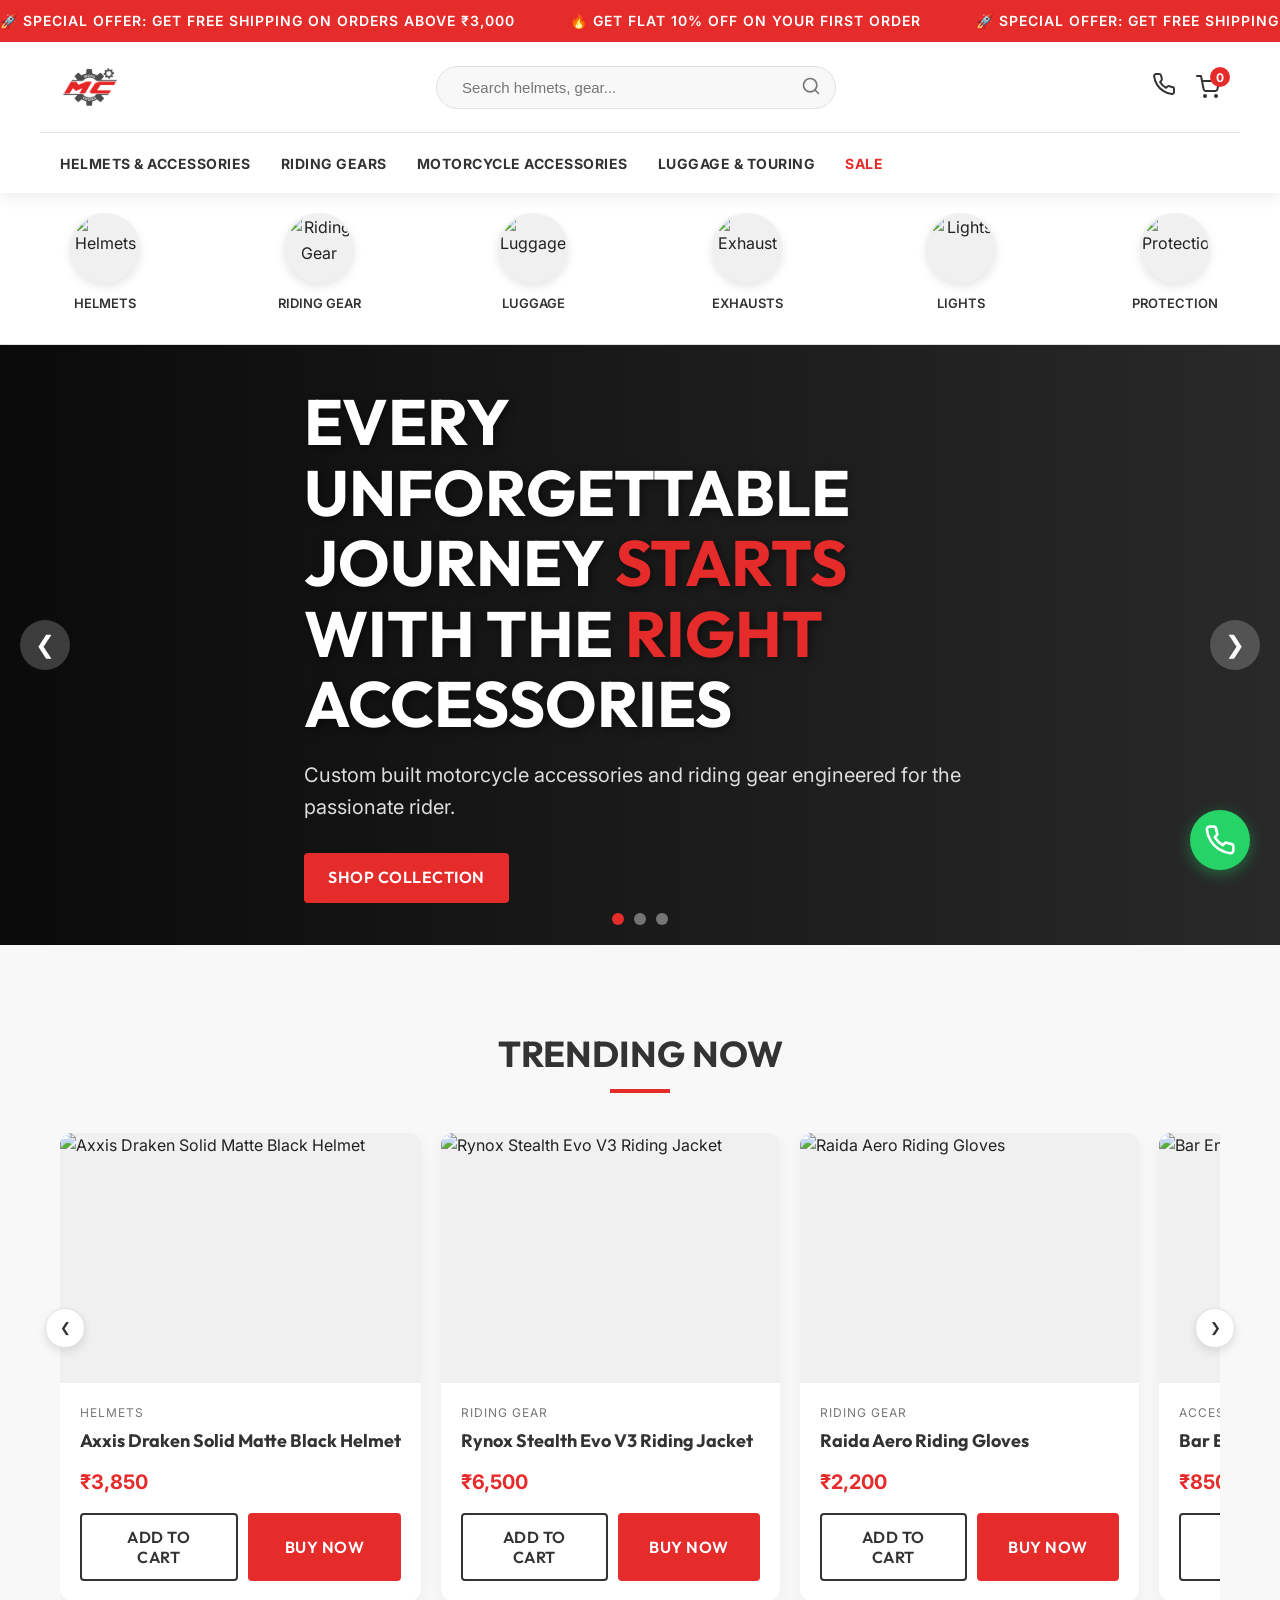
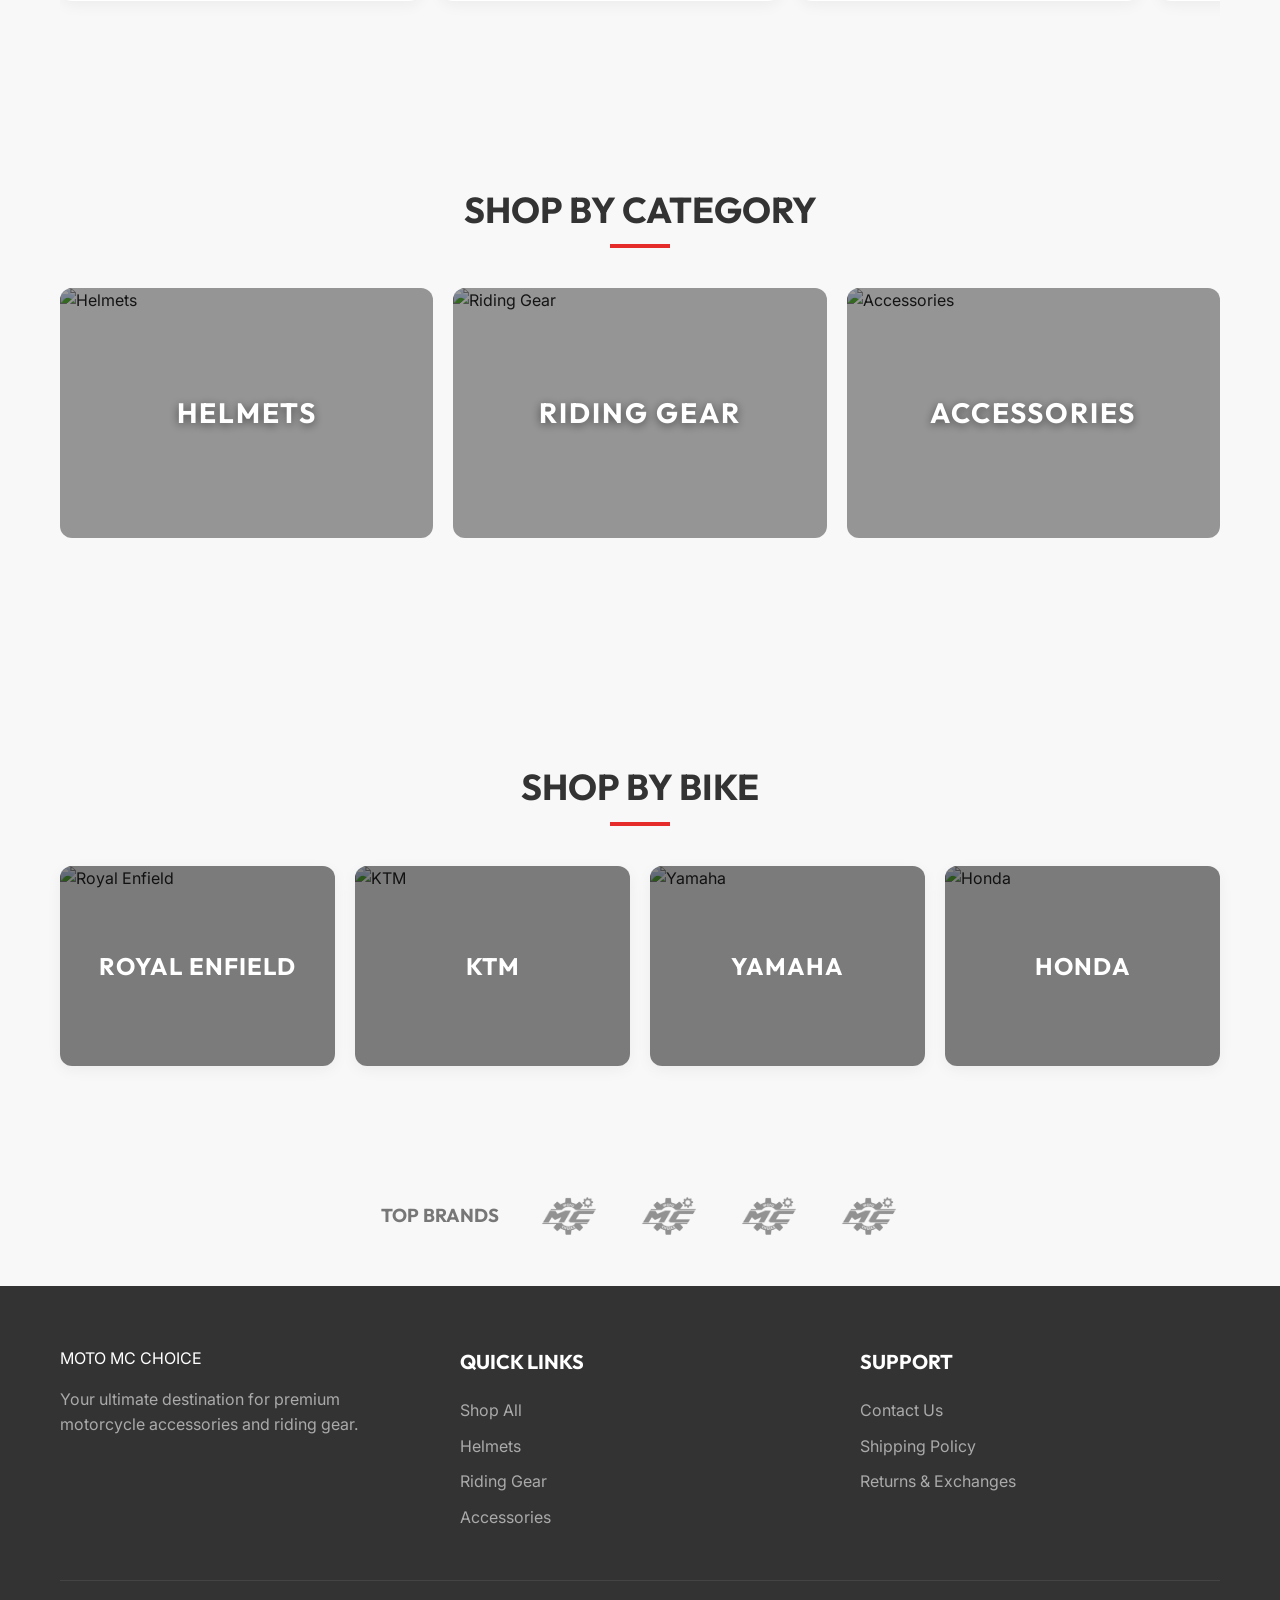
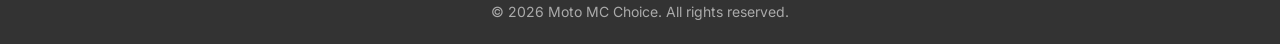
==== index.html @ d2b217e8 "Add files via upload" ====
<!DOCTYPE html>
<html lang="en">
<head>
  <meta charset="UTF-8">
  <meta name="viewport" content="width=device-width, initial-scale=1.0">
  <title>Moto MC Choice | Premium Motorcycle Gear</title>
  <meta name="description" content="Moto MC Choice is your ultimate store for motorcycle accessories, helmets, riding jackets and more.">
  <link rel="preconnect" href="https://fonts.googleapis.com">
  <link rel="preconnect" href="https://fonts.gstatic.com" crossorigin>
  <link href="https://fonts.googleapis.com/css2?family=Inter:wght@400;500;600&family=Outfit:wght@600;700;800&display=swap" rel="stylesheet">
  <link rel="stylesheet" href="css/style.css">
</head>
<body>
  
  <div class="announcement-bar">
    <div class="announcement-content">
      <span>🚀 SPECIAL OFFER: GET FREE SHIPPING ON ORDERS ABOVE ₹3,000</span>
      <span>🔥 GET FLAT 10% OFF ON YOUR FIRST ORDER</span>
      <span>🚀 SPECIAL OFFER: GET FREE SHIPPING ON ORDERS ABOVE ₹3,000</span>
      <span>🔥 GET FLAT 10% OFF ON YOUR FIRST ORDER</span>
    </div>
  </div>
  
  <header>
    <div class="header-top container">
      <a href="index.html" class="logo-link">
        <img src="images/logo.png" alt="Moto MC Choice Logo" class="logo-img">
      </a>
      
      <div class="search-container">
        <input type="text" id="header-search" class="search-input" placeholder="Search helmets, gear...">
        <button class="search-btn" onclick="executeSearch()" aria-label="Search">
          <svg width="20" height="20" viewBox="0 0 24 24" fill="none" stroke="currentColor" stroke-width="2" stroke-linecap="round" stroke-linejoin="round">
            <circle cx="11" cy="11" r="8"></circle>
            <line x1="21" y1="21" x2="16.65" y2="16.65"></line>
          </svg>
        </button>
      </div>
      
      <div class="header-icons">
        <a onclick="checkoutViaWhatsApp()" style="color:var(--dark-grey); cursor: pointer;" title="Contact Us">
           <svg width="24" height="24" viewBox="0 0 24 24" fill="none" stroke="currentColor" stroke-width="2" stroke-linecap="round" stroke-linejoin="round"><path d="M22 16.92v3a2 2 0 0 1-2.18 2 19.79 19.79 0 0 1-8.63-3.07 19.5 19.5 0 0 1-6-6 19.79 19.79 0 0 1-3.07-8.67A2 2 0 0 1 4.11 2h3a2 2 0 0 1 2 1.72 12.84 12.84 0 0 0 .7 2.81 2 2 0 0 1-.45 2.11L8.09 9.91a16 16 0 0 0 6 6l1.27-1.27a2 2 0 0 1 2.11-.45 12.84 12.84 0 0 0 2.81.7A2 2 0 0 1 22 16.92z"></path></svg>
        </a>
        <a href="cart.html" class="cart-icon" aria-label="View Cart">
          <svg width="24" height="24" viewBox="0 0 24 24" fill="none" stroke="currentColor" stroke-width="2" stroke-linecap="round" stroke-linejoin="round">
            <circle cx="9" cy="21" r="1"></circle>
            <circle cx="20" cy="21" r="1"></circle>
            <path d="M1 1h4l2.68 13.39a2 2 0 0 0 2 1.61h9.72a2 2 0 0 0 2-1.61L23 6H6"></path>
          </svg>
          <span class="cart-count" id="cart-count">0</span>
        </a>
      </div>
    </div>

    <div class="header-bottom">
      <div class="container">
        <nav class="desktop-nav">
          <ul>
            <li><a href="shop.html?category=Helmets">Helmets & Accessories</a></li>
            <li><a href="shop.html?category=Riding%20Gear">Riding Gears</a></li>
            <li><a href="shop.html?category=Accessories">Motorcycle Accessories</a></li>
            <li><a href="shop.html?category=Luggage">Luggage & Touring</a></li>
            <li><a href="shop.html" style="color: var(--primary-red);">Sale</a></li>
          </ul>
        </nav>
      </div>
    </div>
  </header>

  <main>
    <!-- 1. Quick Links (Below Header) -->
    <div class="quick-links animate-fade-up">
      <div class="container quick-links-container">
        <a href="shop.html?category=Helmets" class="quick-link-item">
          <div class="quick-link-icon"><img src="https://images.unsplash.com/photo-1558981806-ec527fa84c39?ixlib=rb-4.0.3&auto=format&fit=crop&w=200&q=80" alt="Helmets"></div>
          <span class="quick-link-text">Helmets</span>
        </a>
        <a href="shop.html?category=Riding%20Gear" class="quick-link-item">
          <div class="quick-link-icon"><img src="https://images.unsplash.com/photo-1544644181-1484b3fdfc62?ixlib=rb-4.0.3&auto=format&fit=crop&w=200&q=80" alt="Riding Gear"></div>
          <span class="quick-link-text">Riding Gear</span>
        </a>
        <a href="shop.html?category=Luggage" class="quick-link-item">
          <div class="quick-link-icon"><img src="https://images.unsplash.com/photo-1615172282427-9a57ef2d142e?ixlib=rb-4.0.3&auto=format&fit=crop&w=200&q=80" alt="Luggage"></div>
          <span class="quick-link-text">Luggage</span>
        </a>
        <a href="shop.html?category=Exhaust" class="quick-link-item">
          <div class="quick-link-icon"><img src="https://images.unsplash.com/photo-1558980663-3685c1d673c4?ixlib=rb-4.0.3&auto=format&fit=crop&w=200&q=80" alt="Exhaust"></div>
          <span class="quick-link-text">Exhausts</span>
        </a>
        <a href="shop.html?category=Lights" class="quick-link-item">
          <div class="quick-link-icon"><img src="https://images.unsplash.com/photo-1606550715340-9852f1ef8eb2?ixlib=rb-4.0.3&auto=format&fit=crop&w=200&q=80" alt="Lights"></div>
          <span class="quick-link-text">Lights</span>
        </a>
        <a href="shop.html?category=Protection" class="quick-link-item">
          <div class="quick-link-icon"><img src="https://images.unsplash.com/photo-1581458988582-7ea4c042dc08?ixlib=rb-4.0.3&auto=format&fit=crop&w=200&q=80" alt="Protection"></div>
          <span class="quick-link-text">Protection</span>
        </a>
      </div>
    </div>

    <!-- 2. Hero Carousel -->
    <section class="hero-carousel animate-fade-up">
      <div class="carousel-slide active" style="background-image: url('https://images.unsplash.com/photo-1558981806-ec527fa84c39?ixlib=rb-4.0.3&auto=format&fit=crop&w=1920&q=80');">
        <div class="carousel-overlay"></div>
        <div class="container carousel-content">
          <h1>Every Unforgettable Journey <span>Starts</span> With The <span>Right</span> Accessories</h1>
          <p>Custom built motorcycle accessories and riding gear engineered for the passionate rider.</p>
          <a href="shop.html" class="btn btn-primary">Shop Collection</a>
        </div>
      </div>
      <div class="carousel-slide" style="background-image: url('https://images.unsplash.com/photo-1544644181-1484b3fdfc62?ixlib=rb-4.0.3&auto=format&fit=crop&w=1920&q=80');">
        <div class="carousel-overlay"></div>
        <div class="container carousel-content">
          <h1>Premium <span>Riding</span> Gear For <span>Extreme</span> Conditions</h1>
          <p>Experience unmatched safety and comfort on every ride.</p>
          <a href="shop.html?category=Riding%20Gear" class="btn btn-primary">Explore Gear</a>
        </div>
      </div>
      <div class="carousel-slide" style="background-image: url('https://images.unsplash.com/photo-1568772585407-9361f9bf3a87?ixlib=rb-4.0.3&auto=format&fit=crop&w=1920&q=80');">
        <div class="carousel-overlay"></div>
        <div class="container carousel-content">
          <h1>Upgrade Your <span>Beast</span> With The <span>Best</span> Exhausts</h1>
          <p>Unlock peak performance and a roaring sound.</p>
          <a href="shop.html" class="btn btn-primary">View Upgrades</a>
        </div>
      </div>
      
      <button class="carousel-btn carousel-prev" onclick="prevSlide()">&#10094;</button>
      <button class="carousel-btn carousel-next" onclick="nextSlide()">&#10095;</button>
      
      <div class="carousel-dots">
        <div class="dot active" onclick="goToSlide(0)"></div>
        <div class="dot" onclick="goToSlide(1)"></div>
        <div class="dot" onclick="goToSlide(2)"></div>
      </div>
    </section>

    <!-- 3. Trending Products (Horizontal Scroll) -->
    <section class="page-section animate-fade-up animate-delay-1" style="background-color: var(--background);">
      <div class="container relative">
        <div class="section-title">
          <h2>Trending Now</h2>
        </div>
        <div class="horizontal-scroll-wrapper">
          <button class="scroll-btn scroll-left" onclick="scrollRow('trending-row', 'left')">&#10094;</button>
          <div class="product-row" id="trending-row">
            <!-- Populated by JS -->
          </div>
          <button class="scroll-btn scroll-right" onclick="scrollRow('trending-row', 'right')">&#10095;</button>
        </div>
      </div>
    </section>

    <!-- 4. Shop by Category (Grid) -->
    <section class="page-section animate-fade-up animate-delay-2">
      <div class="container">
        <div class="section-title">
          <h2>Shop by Category</h2>
        </div>
        <div class="category-grid">
          <a href="shop.html?category=Helmets" class="category-card">
            <img src="https://images.unsplash.com/photo-1558981806-ec527fa84c39?ixlib=rb-4.0.3&auto=format&fit=crop&w=600&q=80" alt="Helmets">
            <h3>Helmets</h3>
          </a>
          <a href="shop.html?category=Riding%20Gear" class="category-card">
            <img src="https://images.unsplash.com/photo-1544644181-1484b3fdfc62?ixlib=rb-4.0.3&auto=format&fit=crop&w=600&q=80" alt="Riding Gear">
            <h3>Riding Gear</h3>
          </a>
          <a href="shop.html?category=Accessories" class="category-card">
            <img src="https://images.unsplash.com/photo-1615172282427-9a57ef2d142e?ixlib=rb-4.0.3&auto=format&fit=crop&w=600&q=80" alt="Accessories">
            <h3>Accessories</h3>
          </a>
        </div>
      </div>
    </section>

    <!-- 5. Shop by Bike (Grid) -->
    <section class="page-section animate-fade-up animate-delay-1" style="background-color: var(--background);">
      <div class="container">
        <div class="section-title">
          <h2>Shop by Bike</h2>
        </div>
        <div class="bike-grid">
          <a href="shop.html" class="bike-card">
            <img src="https://images.unsplash.com/photo-1558981852-426c6c22a060?ixlib=rb-4.0.3&auto=format&fit=crop&w=600&q=80" alt="Royal Enfield">
            <h3>Royal Enfield</h3>
          </a>
          <a href="shop.html" class="bike-card">
            <img src="https://images.unsplash.com/photo-1568772585407-9361f9bf3a87?ixlib=rb-4.0.3&auto=format&fit=crop&w=600&q=80" alt="KTM">
            <h3>KTM</h3>
          </a>
          <a href="shop.html" class="bike-card">
            <img src="https://images.unsplash.com/photo-1599819811279-d5064ce28d00?ixlib=rb-4.0.3&auto=format&fit=crop&w=600&q=80" alt="Yamaha">
            <h3>Yamaha</h3>
          </a>
          <a href="shop.html" class="bike-card">
            <img src="https://images.unsplash.com/photo-1568772585407-9361f9bf3a87?ixlib=rb-4.0.3&auto=format&fit=crop&w=600&q=80" alt="Honda">
            <h3>Honda</h3>
          </a>
        </div>
      </div>
    </section>

    <!-- 6. Top Brands -->
    <section class="page-section animate-fade-up animate-delay-2" style="padding: 40px 0;">
      <div class="container">
        <div class="brands-row">
          <h3 style="color: var(--text-light); text-transform: uppercase;">Top Brands</h3>
          <!-- Placeholders for brand logos -->
          <img src="images/logo.png" alt="Brand" class="brand-logo" onerror="this.src='https://via.placeholder.com/150x60/f0f0f0/cccccc?text=BRAND'">
          <img src="images/logo.png" alt="Brand" class="brand-logo" onerror="this.src='https://via.placeholder.com/150x60/f0f0f0/cccccc?text=BRAND'">
          <img src="images/logo.png" alt="Brand" class="brand-logo" onerror="this.src='https://via.placeholder.com/150x60/f0f0f0/cccccc?text=BRAND'">
          <img src="images/logo.png" alt="Brand" class="brand-logo" onerror="this.src='https://via.placeholder.com/150x60/f0f0f0/cccccc?text=BRAND'">
        </div>
      </div>
    </section>
  </main>

  <footer>
    <div class="container">
      <div class="footer-grid">
        <div class="footer-col">
          <a href="index.html" class="logo-text" style="color: white; margin-bottom: 20px;">
            MOTO <span class="red">MC</span> CHOICE
          </a>
          <p style="color: #aaa; margin-top: 15px;">Your ultimate destination for premium motorcycle accessories and riding gear.</p>
        </div>
        <div class="footer-col">
          <h4>Quick Links</h4>
          <ul class="footer-links">
            <li><a href="shop.html">Shop All</a></li>
            <li><a href="shop.html?category=Helmets">Helmets</a></li>
            <li><a href="shop.html?category=Riding%20Gear">Riding Gear</a></li>
            <li><a href="shop.html?category=Accessories">Accessories</a></li>
          </ul>
        </div>
        <div class="footer-col">
          <h4>Support</h4>
          <ul class="footer-links">
            <li><a href="#">Contact Us</a></li>
            <li><a href="#">Shipping Policy</a></li>
            <li><a href="#">Returns & Exchanges</a></li>
          </ul>
        </div>
      </div>
      <div class="footer-bottom">
        &copy; <script>document.write(new Date().getFullYear())</script> Moto MC Choice. All rights reserved.
      </div>
    </div>
  </footer>

  <script src="js/products.js"></script>
  <script src="js/main.js"></script>
  <script>
    document.addEventListener('DOMContentLoaded', () => {
      const row = document.getElementById('trending-row');
      // Render first 8 products for the scroll row
      const featured = products.slice(0, 8);
      
      row.innerHTML = featured.map(p => `
        <div class="product-card">
          <a href="product.html?id=${p.id}" class="product-image">
            <img src="${p.image}" alt="${p.name}">
          </a>
          <div class="product-info">
            <div class="product-category">${p.category}</div>
            <h3 class="product-title"><a href="product.html?id=${p.id}">${p.name}</a></h3>
            <div class="product-price">${formatPrice(p.price)}</div>
            <div class="product-actions">
              <button onclick="addToCart(${p.id})" class="btn btn-outline" style="flex:1;">Add to Cart</button>
              <button onclick="checkoutViaWhatsApp(products.find(x => x.id === ${p.id}), 1)" class="btn btn-primary" style="flex:1;">Buy Now</button>
            </div>
          </div>
        </div>
      `).join('');
    });
  </script>
  <a class="floating-whatsapp" onclick="checkoutViaWhatsApp()">
    <svg width="32" height="32" viewBox="0 0 24 24" fill="none" stroke="currentColor" stroke-width="2" stroke-linecap="round" stroke-linejoin="round"><path d="M22 16.92v3a2 2 0 0 1-2.18 2 19.79 19.79 0 0 1-8.63-3.07 19.5 19.5 0 0 1-6-6 19.79 19.79 0 0 1-3.07-8.67A2 2 0 0 1 4.11 2h3a2 2 0 0 1 2 1.72 12.84 12.84 0 0 0 .7 2.81 2 2 0 0 1-.45 2.11L8.09 9.91a16 16 0 0 0 6 6l1.27-1.27a2 2 0 0 1 2.11-.45 12.84 12.84 0 0 0 2.81.7A2 2 0 0 1 22 16.92z"></path></svg>
  </a>
</body>
</html>
---- css/style.css ----
:root {
  --primary-red: #E62B2B;
  --primary-red-hover: #C52222;
  --dark-grey: #333333;
  --light-grey: #F0F0F0;
  --white: #FFFFFF;
  --background: #F8F8F8;
  --text-dark: #222222;
  --text-light: #777777;
  --border-color: #E0E0E0;
  
  --font-heading: 'Outfit', 'Inter', sans-serif;
  --font-body: 'Inter', sans-serif;
  
  --transition: all 0.3s ease;
}

* {
  box-sizing: border-box;
  margin: 0;
  padding: 0;
}

body {
  font-family: var(--font-body);
  background-color: var(--background);
  color: var(--text-dark);
  line-height: 1.6;
  overflow-x: hidden;
}

h1, h2, h3, h4, h5, h6 {
  font-family: var(--font-heading);
  font-weight: 700;
  color: var(--dark-grey);
}

a {
  text-decoration: none;
  color: inherit;
}

ul {
  list-style: none;
}

/* Base Layout */
.container {
  max-width: 1200px;
  margin: 0 auto;
  padding: 0 20px;
}

/* Animations */
@keyframes fadeUp {
  from {
    opacity: 0;
    transform: translateY(30px);
  }
  to {
    opacity: 1;
    transform: translateY(0);
  }
}

.animate-fade-up {
  animation: fadeUp 0.8s ease forwards;
}

.animate-delay-1 { animation-delay: 0.2s; }
.animate-delay-2 { animation-delay: 0.4s; }
.animate-delay-3 { animation-delay: 0.6s; }

/* Announcement Bar */
.announcement-bar {
  background-color: var(--primary-red);
  color: var(--white);
  padding: 10px 0;
  font-size: 14px;
  font-weight: 600;
  text-transform: uppercase;
  letter-spacing: 1px;
  overflow: hidden;
  white-space: nowrap;
  position: relative;
  z-index: 101;
}

.announcement-content {
  display: inline-block;
  animation: marquee 20s linear infinite;
}

.announcement-content span {
  margin-right: 50px;
}

@keyframes marquee {
  0% { transform: translateX(100%); }
  100% { transform: translateX(-100%); }
}

/* Header */
header {
  background-color: var(--white);
  box-shadow: 0 4px 15px rgba(0,0,0,0.08);
  position: sticky;
  top: 0;
  z-index: 100;
}

.header-top {
  display: flex;
  justify-content: space-between;
  align-items: center;
  padding: 15px 20px;
  border-bottom: 1px solid var(--border-color);
  gap: 30px;
}

.header-bottom {
  padding: 0 20px;
  background-color: var(--white);
}

.logo-link {
  display: flex;
  align-items: center;
  flex-shrink: 0;
}

.logo-img {
  height: 60px; /* Adjust as needed */
  width: auto;
  display: block;
}

/* Search Bar */
.search-container {
  flex-grow: 1;
  max-width: 400px;
  position: relative;
  display: flex;
  align-items: center;
}

.search-input {
  width: 100%;
  padding: 12px 45px 12px 25px;
  border-radius: 30px;
  border: 1px solid var(--border-color);
  background-color: var(--background);
  font-size: 15px;
  outline: none;
  transition: var(--transition);
}

.search-input:focus {
  border-color: var(--primary-red);
  background-color: var(--white);
  box-shadow: 0 0 10px rgba(230, 43, 43, 0.1);
}

.search-btn {
  position: absolute;
  right: 15px;
  background: none;
  border: none;
  color: var(--text-light);
  cursor: pointer;
  transition: var(--transition);
}

.search-btn:hover {
  color: var(--primary-red);
  transform: scale(1.1);
}

nav.desktop-nav {
  overflow-x: auto;
}

nav.desktop-nav ul {
  display: flex;
  gap: 30px;
  align-items: center;
  height: 60px;
  white-space: nowrap;
}

nav.desktop-nav a {
  font-weight: 700;
  font-size: 14px;
  text-transform: uppercase;
  color: var(--dark-grey);
  transition: var(--transition);
  letter-spacing: 0.5px;
  padding: 10px 0;
  position: relative;
}

nav.desktop-nav a::after {
  content: '';
  position: absolute;
  bottom: 0;
  left: 0;
  width: 0%;
  height: 3px;
  background-color: var(--primary-red);
  transition: var(--transition);
}

nav.desktop-nav a:hover::after, nav.desktop-nav a.active::after {
  width: 100%;
}

nav.desktop-nav a:hover, nav.desktop-nav a.active {
  color: var(--primary-red);
}

.header-icons {
  display: flex;
  align-items: center;
  gap: 20px;
}

.cart-icon {
  position: relative;
  cursor: pointer;
  display: flex;
  align-items: center;
  font-size: 24px;
  color: var(--dark-grey);
  transition: var(--transition);
}

.cart-icon:hover {
  color: var(--primary-red);
  transform: scale(1.1);
}

.cart-count {
  position: absolute;
  top: -8px;
  right: -10px;
  background-color: var(--primary-red);
  color: var(--white);
  font-size: 12px;
  font-weight: 700;
  width: 20px;
  height: 20px;
  border-radius: 50%;
  display: flex;
  align-items: center;
  justify-content: center;
}

/* Buttons */
.btn {
  display: inline-block;
  padding: 12px 24px;
  font-family: var(--font-heading);
  font-weight: 600;
  font-size: 16px;
  text-align: center;
  text-transform: uppercase;
  cursor: pointer;
  border-radius: 4px;
  transition: var(--transition);
  border: none;
  letter-spacing: 0.5px;
}

.btn-primary {
  background-color: var(--primary-red);
  color: var(--white);
}

.btn-primary:hover {
  background-color: var(--primary-red-hover);
  box-shadow: 0 4px 12px rgba(230, 43, 43, 0.3);
  transform: translateY(-2px);
}

.btn-secondary {
  background-color: var(--dark-grey);
  color: var(--white);
}

.btn-secondary:hover {
  background-color: #111;
  box-shadow: 0 4px 12px rgba(0, 0, 0, 0.2);
}

.btn-outline {
  background-color: transparent;
  color: var(--dark-grey);
  border: 2px solid var(--dark-grey);
}

.btn-outline:hover {
  background-color: var(--dark-grey);
  color: var(--white);
  transform: translateY(-2px);
}

.btn-whatsapp {
  background-color: #25D366;
  color: white;
  display: flex;
  align-items: center;
  justify-content: center;
  gap: 10px;
}

.btn-whatsapp:hover {
  background-color: #1EBE5C;
  box-shadow: 0 4px 12px rgba(37, 211, 102, 0.3);
  transform: translateY(-2px);
}

.btn-block {
  width: 100%;
}

/* Hero Section */
.hero {
  height: 600px;
  background-color: var(--dark-grey);
  background-image: linear-gradient(rgba(0, 0, 0, 0.6), rgba(0, 0, 0, 0.6)), url('https://images.unsplash.com/photo-1558981806-ec527fa84c39?ixlib=rb-4.0.3&auto=format&fit=crop&w=1920&q=80');
  background-size: cover;
  background-position: center;
  background-attachment: fixed; /* Parallax effect */
  display: flex;
  align-items: center;
  color: var(--white);
  text-align: center;
}

.hero-content {
  width: 100%;
}

.hero h1 {
  font-size: 5vw;
  color: var(--white);
  margin-bottom: 20px;
  line-height: 1.2;
  text-transform: uppercase;
  letter-spacing: 2px;
  text-shadow: 2px 2px 10px rgba(0,0,0,0.5);
}

.hero h1 span {
  color: var(--primary-red);
}

.hero p {
  font-size: 20px;
  margin-bottom: 40px;
  opacity: 0.9;
  text-shadow: 1px 1px 5px rgba(0,0,0,0.8);
}

/* Section Title */
.section-title {
  text-align: center;
  margin-bottom: 40px;
}

.section-title h2 {
  font-size: 36px;
  text-transform: uppercase;
  display: inline-block;
  position: relative;
  padding-bottom: 10px;
}

.section-title h2::after {
  content: '';
  position: absolute;
  bottom: 0;
  left: 50%;
  transform: translateX(-50%);
  width: 60px;
  height: 4px;
  background-color: var(--primary-red);
}

/* Visual Categories */
.category-grid {
  display: grid;
  grid-template-columns: repeat(auto-fit, minmax(250px, 1fr));
  gap: 20px;
  margin-bottom: 60px;
}

.category-card {
  position: relative;
  height: 250px;
  border-radius: 12px;
  overflow: hidden;
  display: flex;
  align-items: center;
  justify-content: center;
  text-decoration: none;
}

.category-card img {
  position: absolute;
  top: 0;
  left: 0;
  width: 100%;
  height: 100%;
  object-fit: cover;
  transition: transform 0.6s ease;
  z-index: 1;
}

.category-card::after {
  content: '';
  position: absolute;
  top: 0;
  left: 0;
  width: 100%;
  height: 100%;
  background: rgba(0,0,0,0.4);
  z-index: 2;
  transition: background 0.3s ease;
}

.category-card h3 {
  position: relative;
  z-index: 3;
  color: var(--white);
  font-size: 28px;
  text-transform: uppercase;
  letter-spacing: 2px;
  text-shadow: 0 2px 10px rgba(0,0,0,0.5);
  transition: transform 0.3s ease;
}

.category-card:hover img {
  transform: scale(1.1);
}

.category-card:hover::after {
  background: rgba(230, 43, 43, 0.6); /* Red overlay on hover */
}

.category-card:hover h3 {
  transform: scale(1.1);
}

/* Grid Layouts */
.product-grid {
  display: grid;
  grid-template-columns: repeat(auto-fill, minmax(280px, 1fr));
  gap: 30px;
  margin-bottom: 50px;
}

/* Product Card */
.product-card {
  background-color: var(--white);
  border-radius: 12px;
  overflow: hidden;
  box-shadow: 0 4px 15px rgba(0,0,0,0.05);
  transition: var(--transition);
  display: flex;
  flex-direction: column;
}

.product-card:hover {
  transform: translateY(-8px);
  box-shadow: 0 15px 35px rgba(0,0,0,0.1);
}

.product-image {
  height: 250px;
  overflow: hidden;
  position: relative;
  background-color: var(--light-grey);
}

.product-image img {
  width: 100%;
  height: 100%;
  object-fit: cover;
  transition: transform 0.5s ease;
}

.product-card:hover .product-image img {
  transform: scale(1.1);
}

.product-info {
  padding: 20px;
  flex-grow: 1;
  display: flex;
  flex-direction: column;
}

.product-category {
  font-size: 12px;
  color: var(--text-light);
  text-transform: uppercase;
  letter-spacing: 1px;
  margin-bottom: 5px;
}

.product-title {
  font-size: 18px;
  margin-bottom: 10px;
  flex-grow: 1;
}

.product-title a {
  color: var(--dark-grey);
  transition: var(--transition);
}

.product-title a:hover {
  color: var(--primary-red);
}

.product-price {
  font-size: 20px;
  font-weight: 700;
  color: var(--primary-red);
  margin-bottom: 15px;
}

.product-actions {
  display: flex;
  gap: 10px;
}

/* Page Section */
.page-section {
  padding: 80px 0;
}

/* Breadcrumbs */
.breadcrumbs {
  padding: 20px 0;
  background-color: var(--white);
  border-bottom: 1px solid var(--border-color);
  font-size: 14px;
}

.breadcrumbs a {
  color: var(--text-light);
}

.breadcrumbs a:hover {
  color: var(--primary-red);
}

.breadcrumbs span {
  color: var(--dark-grey);
  font-weight: 600;
}

/* Footer */
footer {
  background-color: var(--dark-grey);
  color: var(--white);
  padding: 60px 0 20px;
  margin-top: auto;
}

.footer-grid {
  display: grid;
  grid-template-columns: repeat(auto-fit, minmax(250px, 1fr));
  gap: 40px;
  margin-bottom: 40px;
}

.footer-col h4 {
  color: var(--white);
  font-size: 20px;
  margin-bottom: 20px;
  text-transform: uppercase;
}

.footer-links li {
  margin-bottom: 10px;
}

.footer-links a {
  color: #AAAAAA;
  transition: var(--transition);
}

.footer-links a:hover {
  color: var(--primary-red);
  padding-left: 5px;
}

.footer-bottom {
  text-align: center;
  padding-top: 20px;
  border-top: 1px solid #444;
  color: #AAAAAA;
  font-size: 14px;
}

/* Floating WhatsApp Button */
.floating-whatsapp {
  position: fixed;
  bottom: 30px;
  right: 30px;
  background-color: #25D366;
  color: white;
  width: 60px;
  height: 60px;
  border-radius: 50%;
  display: flex;
  align-items: center;
  justify-content: center;
  box-shadow: 0 4px 15px rgba(37, 211, 102, 0.4);
  z-index: 1000;
  transition: transform 0.3s ease;
  cursor: pointer;
}

.floating-whatsapp:hover {
  transform: scale(1.1) rotate(-10deg);
}

/* Quick Links (Circular Categories) */
.quick-links {
  background: var(--white);
  padding: 20px 0;
  border-bottom: 1px solid var(--border-color);
}

.quick-links-container {
  display: flex;
  justify-content: space-between;
  overflow-x: auto;
  gap: 20px;
  padding-bottom: 10px;
}

.quick-links-container::-webkit-scrollbar {
  display: none;
}

.quick-link-item {
  display: flex;
  flex-direction: column;
  align-items: center;
  min-width: 90px;
  text-align: center;
  gap: 10px;
  transition: transform 0.3s ease;
}

.quick-link-item:hover {
  transform: translateY(-5px);
}

.quick-link-icon {
  width: 70px;
  height: 70px;
  border-radius: 50%;
  background: var(--light-grey);
  display: flex;
  align-items: center;
  justify-content: center;
  overflow: hidden;
  box-shadow: 0 4px 10px rgba(0,0,0,0.1);
  border: 2px solid transparent;
  transition: border-color 0.3s;
}

.quick-link-item:hover .quick-link-icon {
  border-color: var(--primary-red);
}

.quick-link-icon img {
  width: 100%;
  height: 100%;
  object-fit: cover;
}

.quick-link-text {
  font-size: 13px;
  font-weight: 600;
  color: var(--dark-grey);
  text-transform: uppercase;
}

/* Hero Carousel */
.hero-carousel {
  position: relative;
  height: 600px;
  overflow: hidden;
  background-color: var(--dark-grey);
}

.carousel-slide {
  position: absolute;
  top: 0;
  left: 0;
  width: 100%;
  height: 100%;
  opacity: 0;
  transition: opacity 0.8s ease-in-out;
  background-size: cover;
  background-position: center;
  display: flex;
  align-items: center;
}

.carousel-slide.active {
  opacity: 1;
  z-index: 1;
}

.carousel-overlay {
  position: absolute;
  top: 0; left: 0; width: 100%; height: 100%;
  background: linear-gradient(to right, rgba(0,0,0,0.8) 0%, rgba(0,0,0,0.2) 100%);
  z-index: 2;
}

.carousel-content {
  position: relative;
  z-index: 3;
  width: 100%;
  padding-left: 5%;
  max-width: 800px;
}

.carousel-content h1 {
  font-size: 5vw;
  color: var(--white);
  line-height: 1.1;
  text-transform: uppercase;
  margin-bottom: 20px;
  text-shadow: 2px 2px 10px rgba(0,0,0,0.5);
}

.carousel-content h1 span {
  color: var(--primary-red);
}

.carousel-content p {
  color: #ddd;
  font-size: 20px;
  margin-bottom: 30px;
}

/* Carousel Controls */
.carousel-btn {
  position: absolute;
  top: 50%;
  transform: translateY(-50%);
  background: rgba(255,255,255,0.2);
  color: white;
  border: none;
  width: 50px;
  height: 50px;
  border-radius: 50%;
  font-size: 24px;
  cursor: pointer;
  z-index: 4;
  transition: background 0.3s;
  display: flex;
  align-items: center;
  justify-content: center;
}
.carousel-btn:hover { background: var(--primary-red); }
.carousel-prev { left: 20px; }
.carousel-next { right: 20px; }

.carousel-dots {
  position: absolute;
  bottom: 20px;
  left: 50%;
  transform: translateX(-50%);
  z-index: 4;
  display: flex;
  gap: 10px;
}
.dot {
  width: 12px; height: 12px;
  border-radius: 50%;
  background: rgba(255,255,255,0.4);
  cursor: pointer;
  transition: background 0.3s;
}
.dot.active { background: var(--primary-red); }

/* Horizontal Product Scroller */
.horizontal-scroll-wrapper {
  position: relative;
}
.product-row {
  display: flex;
  overflow-x: auto;
  gap: 20px;
  padding-bottom: 20px;
  scroll-behavior: smooth;
}
.product-row::-webkit-scrollbar {
  display: none;
}
.product-row .product-card {
  min-width: 280px;
  flex: 0 0 auto;
}
.scroll-btn {
  position: absolute;
  top: 40%;
  transform: translateY(-50%);
  background: var(--white);
  color: var(--dark-grey);
  border: 1px solid var(--border-color);
  width: 40px; height: 40px;
  border-radius: 50%;
  cursor: pointer;
  box-shadow: 0 4px 10px rgba(0,0,0,0.1);
  z-index: 10;
  display: flex; align-items: center; justify-content: center;
  transition: all 0.3s;
}
.scroll-btn:hover { background: var(--primary-red); color: white; }
.scroll-left { left: -15px; }
.scroll-right { right: -15px; }

/* Shop By Bike Grid */
.bike-grid {
  display: grid;
  grid-template-columns: repeat(auto-fit, minmax(250px, 1fr));
  gap: 20px;
}
.bike-card {
  position: relative;
  height: 200px;
  border-radius: 12px;
  overflow: hidden;
  display: flex;
  align-items: center;
  justify-content: center;
  box-shadow: 0 4px 15px rgba(0,0,0,0.05);
}
.bike-card img {
  position: absolute;
  top: 0; left: 0; width: 100%; height: 100%;
  object-fit: cover;
  transition: transform 0.5s ease;
  z-index: 1;
}
.bike-card::after {
  content: '';
  position: absolute;
  top: 0; left: 0; width: 100%; height: 100%;
  background: rgba(0,0,0,0.5);
  z-index: 2;
  transition: background 0.3s;
}
.bike-card h3 {
  position: relative;
  z-index: 3;
  color: var(--white);
  font-size: 24px;
  text-transform: uppercase;
  letter-spacing: 1px;
}
.bike-card:hover img { transform: scale(1.1); }
.bike-card:hover::after { background: rgba(230, 43, 43, 0.6); }

/* Top Brands */
.brands-row {
  display: flex;
  justify-content: center;
  align-items: center;
  gap: 40px;
  flex-wrap: wrap;
}
.brand-logo {
  height: 60px;
  filter: grayscale(100%);
  opacity: 0.6;
  transition: all 0.3s;
}
.brand-logo:hover {
  filter: grayscale(0%);
  opacity: 1;
}

/* Responsive */
@media (max-width: 768px) {
  .hero h1 {
    font-size: 32px;
  }
  .header-top {
    flex-wrap: wrap;
    gap: 15px;
    padding: 15px;
  }
  .search-container {
    order: 3;
    width: 100%;
    max-width: 100%;
  }
  .product-actions {
    flex-direction: column;
  }
  .floating-whatsapp {
    bottom: 20px;
    right: 20px;
    width: 50px;
    height: 50px;
  }
}
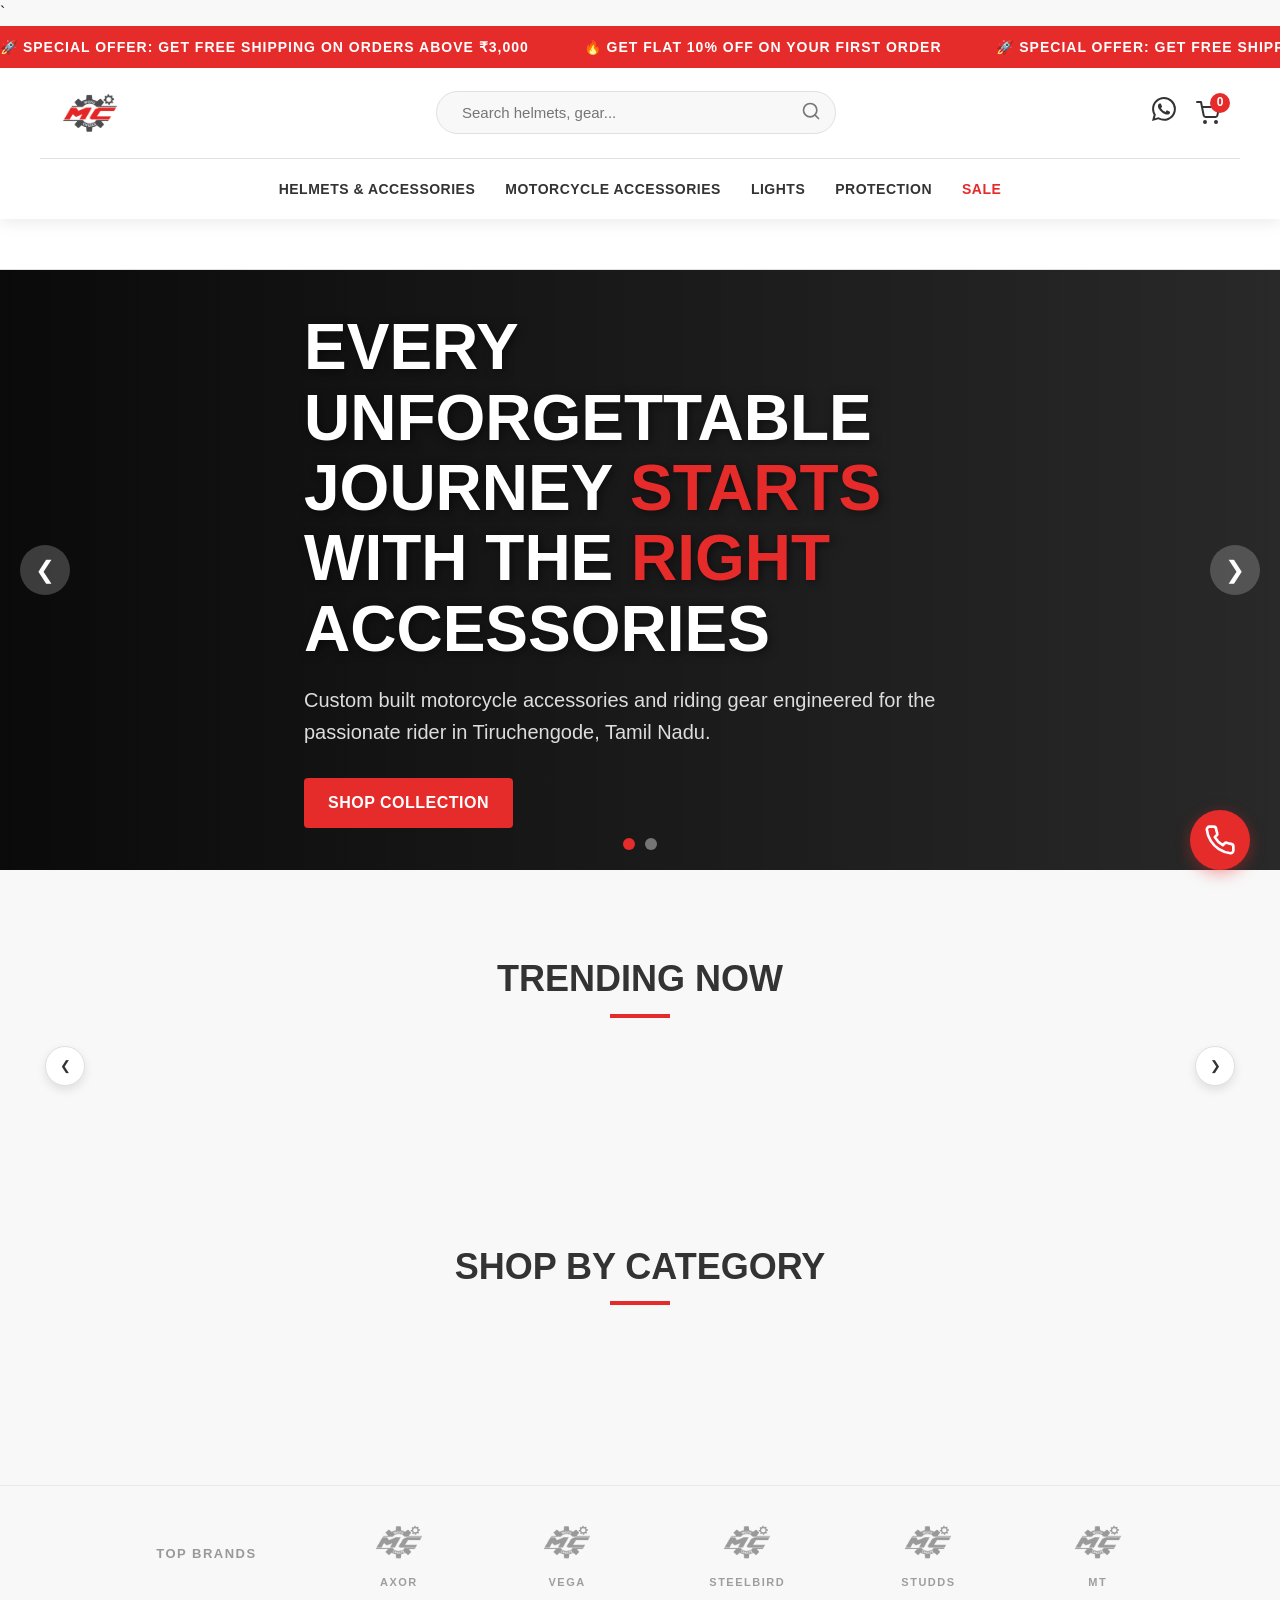
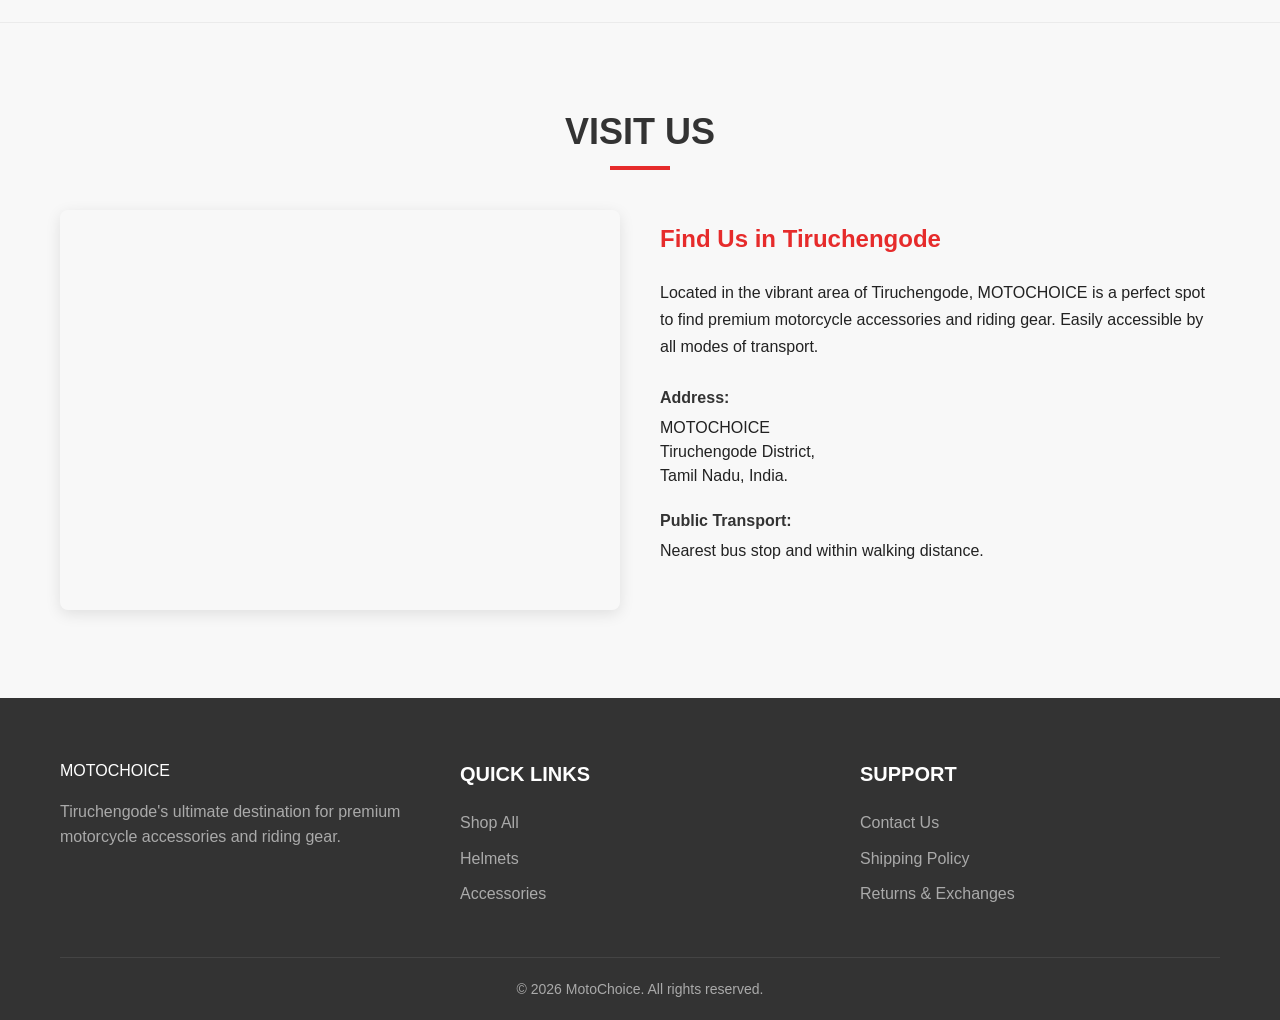
==== commit d967174c: "Add files via upload" ====
--- a/index.html
+++ b/index.html
@@ -3,15 +3,33 @@
 <head>
   <meta charset="UTF-8">
   <meta name="viewport" content="width=device-width, initial-scale=1.0">
-  <title>Moto MC Choice | Premium Motorcycle Gear</title>
-  <meta name="description" content="Moto MC Choice is your ultimate store for motorcycle accessories, helmets, riding jackets and more.">
+  <meta http-equiv="Content-Security-Policy" content="default-src 'self'; img-src 'self' data: https:; style-src 'self' 'unsafe-inline' https://fonts.googleapis.com; font-src 'self' https://fonts.gstatic.com; script-src 'self' 'unsafe-inline'; frame-src https://www.google.com;">
+  <title>MotoChoice Tamil Nadu | Premium Motorcycle Gear & Accessories</title>
+  <meta name="description" content="MotoChoice is Tamil Nadu's premier destination for top-quality motorcycle accessories, helmets, riding jackets, exhausts, and luggage. Shop MotoChoice today!">
   <link rel="preconnect" href="https://fonts.googleapis.com">
   <link rel="preconnect" href="https://fonts.gstatic.com" crossorigin>
   <link href="https://fonts.googleapis.com/css2?family=Inter:wght@400;500;600&family=Outfit:wght@600;700;800&display=swap" rel="stylesheet">
   <link rel="stylesheet" href="css/style.css">
+  <meta name="geo.region" content="IN-TN">
+  <meta name="geo.placename" content="Tiruchengode, Tamil Nadu">
+  <script type="application/ld+json">
+  {
+    "@context": "https://schema.org",
+    "@type": "MotorcycleDealer",
+    "name": "MotoChoice",
+    "description": "Premium motorcycle gear and accessories store serving riders across Tamil Nadu.",
+    "telephone": "+1234567890",
+    "address": {
+      "@type": "PostalAddress",
+      "addressLocality": "Tiruchengode",
+      "addressRegion": "Tamil Nadu",
+      "addressCountry": "IN"
+    },
+    "areaServed": "Tamil Nadu"
+  }
+  </script>`
 </head>
 <body>
-  
   <div class="announcement-bar">
     <div class="announcement-content">
       <span>🚀 SPECIAL OFFER: GET FREE SHIPPING ON ORDERS ABOVE ₹3,000</span>
@@ -24,22 +42,23 @@
   <header>
     <div class="header-top container">
       <a href="index.html" class="logo-link">
-        <img src="images/logo.png" alt="Moto MC Choice Logo" class="logo-img">
+        <img src="images/logo.png" alt="MotoChoice Logo" class="logo-img">
       </a>
       
       <div class="search-container">
-        <input type="text" id="header-search" class="search-input" placeholder="Search helmets, gear...">
+        <input type="text" id="header-search" class="search-input" placeholder="Search helmets, gear..." autocomplete="off">
         <button class="search-btn" onclick="executeSearch()" aria-label="Search">
           <svg width="20" height="20" viewBox="0 0 24 24" fill="none" stroke="currentColor" stroke-width="2" stroke-linecap="round" stroke-linejoin="round">
             <circle cx="11" cy="11" r="8"></circle>
             <line x1="21" y1="21" x2="16.65" y2="16.65"></line>
           </svg>
         </button>
+        <div id="search-suggestions" class="search-suggestions"></div>
       </div>
       
       <div class="header-icons">
         <a onclick="checkoutViaWhatsApp()" style="color:var(--dark-grey); cursor: pointer;" title="Contact Us">
-           <svg width="24" height="24" viewBox="0 0 24 24" fill="none" stroke="currentColor" stroke-width="2" stroke-linecap="round" stroke-linejoin="round"><path d="M22 16.92v3a2 2 0 0 1-2.18 2 19.79 19.79 0 0 1-8.63-3.07 19.5 19.5 0 0 1-6-6 19.79 19.79 0 0 1-3.07-8.67A2 2 0 0 1 4.11 2h3a2 2 0 0 1 2 1.72 12.84 12.84 0 0 0 .7 2.81 2 2 0 0 1-.45 2.11L8.09 9.91a16 16 0 0 0 6 6l1.27-1.27a2 2 0 0 1 2.11-.45 12.84 12.84 0 0 0 2.81.7A2 2 0 0 1 22 16.92z"></path></svg>
+           <svg xmlns="http://www.w3.org/2000/svg" width="24" height="24" fill="currentColor" class="bi bi-whatsapp" viewBox="0 0 16 16"><path d="M13.601 2.326A7.85 7.85 0 0 0 7.994 0C3.627 0 .068 3.558.064 7.926c0 1.399.366 2.76 1.057 3.965L0 16l4.204-1.102a7.9 7.9 0 0 0 3.79.965h.004c4.368 0 7.926-3.558 7.93-7.93A7.9 7.9 0 0 0 13.6 2.326zM7.994 14.521a6.6 6.6 0 0 1-3.356-.92l-.24-.144-2.494.654.666-2.433-.156-.251a6.56 6.56 0 0 1-1.007-3.505c0-3.626 2.957-6.584 6.591-6.584a6.56 6.56 0 0 1 4.66 1.931 6.56 6.56 0 0 1 1.928 4.66c-.004 3.639-2.961 6.592-6.592 6.592m3.615-4.934c-.197-.099-1.17-.578-1.353-.646-.182-.065-.315-.099-.445.099-.133.197-.513.646-.627.775-.114.133-.232.148-.43.05-.197-.1-.836-.308-1.592-.985-.59-.525-.985-1.175-1.103-1.372-.114-.198-.011-.304.088-.403.087-.088.197-.232.296-.346.1-.114.133-.198.198-.33.065-.134.034-.248-.015-.347-.05-.099-.445-1.076-.612-1.47-.16-.389-.323-.335-.445-.34-.114-.007-.247-.007-.38-.007a.73.73 0 0 0-.529.247c-.182.198-.691.677-.691 1.654s.71 1.916.81 2.049c.098.133 1.394 2.132 3.383 2.992.47.205.84.326 1.129.418.475.152.904.129 1.246.08.38-.058 1.171-.48 1.338-.943.164-.464.164-.86.114-.943-.049-.084-.182-.133-.38-.232"/></svg>
         </a>
         <a href="cart.html" class="cart-icon" aria-label="View Cart">
           <svg width="24" height="24" viewBox="0 0 24 24" fill="none" stroke="currentColor" stroke-width="2" stroke-linecap="round" stroke-linejoin="round">
@@ -57,9 +76,9 @@
         <nav class="desktop-nav">
           <ul>
             <li><a href="shop.html?category=Helmets">Helmets & Accessories</a></li>
-            <li><a href="shop.html?category=Riding%20Gear">Riding Gears</a></li>
             <li><a href="shop.html?category=Accessories">Motorcycle Accessories</a></li>
-            <li><a href="shop.html?category=Luggage">Luggage & Touring</a></li>
+            <li><a href="shop.html?category=Lights">Lights</a></li>
+            <li><a href="shop.html?category=Protection">Protection</a></li>
             <li><a href="shop.html" style="color: var(--primary-red);">Sale</a></li>
           </ul>
         </nav>
@@ -72,27 +91,23 @@
     <div class="quick-links animate-fade-up">
       <div class="container quick-links-container">
         <a href="shop.html?category=Helmets" class="quick-link-item">
-          <div class="quick-link-icon"><img src="https://images.unsplash.com/photo-1558981806-ec527fa84c39?ixlib=rb-4.0.3&auto=format&fit=crop&w=200&q=80" alt="Helmets"></div>
+          <div class="quick-link-icon"><img src="images/helmet_icon.png" alt="Helmets" onerror="this.closest('.quick-link-item').style.display='none'"></div>
           <span class="quick-link-text">Helmets</span>
         </a>
-        <a href="shop.html?category=Riding%20Gear" class="quick-link-item">
-          <div class="quick-link-icon"><img src="https://images.unsplash.com/photo-1544644181-1484b3fdfc62?ixlib=rb-4.0.3&auto=format&fit=crop&w=200&q=80" alt="Riding Gear"></div>
-          <span class="quick-link-text">Riding Gear</span>
-        </a>
-        <a href="shop.html?category=Luggage" class="quick-link-item">
-          <div class="quick-link-icon"><img src="https://images.unsplash.com/photo-1615172282427-9a57ef2d142e?ixlib=rb-4.0.3&auto=format&fit=crop&w=200&q=80" alt="Luggage"></div>
-          <span class="quick-link-text">Luggage</span>
+        <a href="shop.html?category=Accessories" class="quick-link-item">
+          <div class="quick-link-icon"><img src="images/accessories_icon.png" alt="Accessories" onerror="this.closest('.quick-link-item').style.display='none'"></div>
+          <span class="quick-link-text">Accessories</span>
         </a>
         <a href="shop.html?category=Exhaust" class="quick-link-item">
-          <div class="quick-link-icon"><img src="https://images.unsplash.com/photo-1558980663-3685c1d673c4?ixlib=rb-4.0.3&auto=format&fit=crop&w=200&q=80" alt="Exhaust"></div>
+          <div class="quick-link-icon"><img src="images/exhaust_icon.png" alt="Exhaust" onerror="this.closest('.quick-link-item').style.display='none'"></div>
           <span class="quick-link-text">Exhausts</span>
         </a>
         <a href="shop.html?category=Lights" class="quick-link-item">
-          <div class="quick-link-icon"><img src="https://images.unsplash.com/photo-1606550715340-9852f1ef8eb2?ixlib=rb-4.0.3&auto=format&fit=crop&w=200&q=80" alt="Lights"></div>
+          <div class="quick-link-icon"><img src="images/lights_icon.png" alt="Lights" onerror="this.closest('.quick-link-item').style.display='none'"></div>
           <span class="quick-link-text">Lights</span>
         </a>
         <a href="shop.html?category=Protection" class="quick-link-item">
-          <div class="quick-link-icon"><img src="https://images.unsplash.com/photo-1581458988582-7ea4c042dc08?ixlib=rb-4.0.3&auto=format&fit=crop&w=200&q=80" alt="Protection"></div>
+          <div class="quick-link-icon"><img src="images/protection_icon.png" alt="Protection" onerror="this.closest('.quick-link-item').style.display='none'"></div>
           <span class="quick-link-text">Protection</span>
         </a>
       </div>
@@ -104,18 +119,11 @@
         <div class="carousel-overlay"></div>
         <div class="container carousel-content">
           <h1>Every Unforgettable Journey <span>Starts</span> With The <span>Right</span> Accessories</h1>
-          <p>Custom built motorcycle accessories and riding gear engineered for the passionate rider.</p>
+          <p>Custom built motorcycle accessories and riding gear engineered for the passionate rider in Tiruchengode, Tamil Nadu.</p>
           <a href="shop.html" class="btn btn-primary">Shop Collection</a>
         </div>
       </div>
-      <div class="carousel-slide" style="background-image: url('https://images.unsplash.com/photo-1544644181-1484b3fdfc62?ixlib=rb-4.0.3&auto=format&fit=crop&w=1920&q=80');">
-        <div class="carousel-overlay"></div>
-        <div class="container carousel-content">
-          <h1>Premium <span>Riding</span> Gear For <span>Extreme</span> Conditions</h1>
-          <p>Experience unmatched safety and comfort on every ride.</p>
-          <a href="shop.html?category=Riding%20Gear" class="btn btn-primary">Explore Gear</a>
-        </div>
-      </div>
+
       <div class="carousel-slide" style="background-image: url('https://images.unsplash.com/photo-1568772585407-9361f9bf3a87?ixlib=rb-4.0.3&auto=format&fit=crop&w=1920&q=80');">
         <div class="carousel-overlay"></div>
         <div class="container carousel-content">
@@ -131,7 +139,6 @@
       <div class="carousel-dots">
         <div class="dot active" onclick="goToSlide(0)"></div>
         <div class="dot" onclick="goToSlide(1)"></div>
-        <div class="dot" onclick="goToSlide(2)"></div>
       </div>
     </section>
 
@@ -159,58 +166,82 @@
         </div>
         <div class="category-grid">
           <a href="shop.html?category=Helmets" class="category-card">
-            <img src="https://images.unsplash.com/photo-1558981806-ec527fa84c39?ixlib=rb-4.0.3&auto=format&fit=crop&w=600&q=80" alt="Helmets">
+            <img src="https://images.unsplash.com/photo-1558981806-ec527fa84c39?ixlib=rb-4.0.3&auto=format&fit=crop&w=600&q=80" alt="Helmets" onerror="this.closest('.category-card').style.display='none'">
             <h3>Helmets</h3>
           </a>
-          <a href="shop.html?category=Riding%20Gear" class="category-card">
-            <img src="https://images.unsplash.com/photo-1544644181-1484b3fdfc62?ixlib=rb-4.0.3&auto=format&fit=crop&w=600&q=80" alt="Riding Gear">
-            <h3>Riding Gear</h3>
-          </a>
           <a href="shop.html?category=Accessories" class="category-card">
-            <img src="https://images.unsplash.com/photo-1615172282427-9a57ef2d142e?ixlib=rb-4.0.3&auto=format&fit=crop&w=600&q=80" alt="Accessories">
+            <img src="https://images.unsplash.com/photo-1558981033-0f0309284409?ixlib=rb-4.0.3&auto=format&fit=crop&w=600&q=80" alt="Accessories" onerror="this.closest('.category-card').style.display='none'">
             <h3>Accessories</h3>
           </a>
-        </div>
-      </div>
-    </section>
-
-    <!-- 5. Shop by Bike (Grid) -->
-    <section class="page-section animate-fade-up animate-delay-1" style="background-color: var(--background);">
+          <a href="shop.html?category=Exhaust" class="category-card">
+            <img src="images/exhausts_category.png" alt="Exhausts" onerror="this.closest('.category-card').style.display='none'">
+            <h3>Exhausts</h3>
+          </a>
+          <a href="shop.html?category=Lights" class="category-card">
+            <img src="https://images.unsplash.com/photo-1627133808541-694d9a9be0e5?ixlib=rb-4.0.3&auto=format&fit=crop&w=600&q=80" alt="Lights" onerror="this.closest('.category-card').style.display='none'">
+            <h3>Lights</h3>
+          </a>
+          <a href="shop.html?category=Protection" class="category-card">
+            <img src="https://images.unsplash.com/photo-1547955922-85912e223015?ixlib=rb-4.0.3&auto=format&fit=crop&w=600&q=80" alt="Protection" onerror="this.closest('.category-card').style.display='none'">
+            <h3>Protection</h3>
+          </a>
+        </div>
+      </div>
+    </section>
+
+
+    <!-- 6. Top Brands -->
+    <section class="page-section animate-fade-up animate-delay-2" style="padding: 30px 0; background: #f8f8f8; border-top: 1px solid #ebebeb; border-bottom: 1px solid #ebebeb;">
       <div class="container">
-        <div class="section-title">
-          <h2>Shop by Bike</h2>
-        </div>
-        <div class="bike-grid">
-          <a href="shop.html" class="bike-card">
-            <img src="https://images.unsplash.com/photo-1558981852-426c6c22a060?ixlib=rb-4.0.3&auto=format&fit=crop&w=600&q=80" alt="Royal Enfield">
-            <h3>Royal Enfield</h3>
-          </a>
-          <a href="shop.html" class="bike-card">
-            <img src="https://images.unsplash.com/photo-1568772585407-9361f9bf3a87?ixlib=rb-4.0.3&auto=format&fit=crop&w=600&q=80" alt="KTM">
-            <h3>KTM</h3>
-          </a>
-          <a href="shop.html" class="bike-card">
-            <img src="https://images.unsplash.com/photo-1599819811279-d5064ce28d00?ixlib=rb-4.0.3&auto=format&fit=crop&w=600&q=80" alt="Yamaha">
-            <h3>Yamaha</h3>
-          </a>
-          <a href="shop.html" class="bike-card">
-            <img src="https://images.unsplash.com/photo-1568772585407-9361f9bf3a87?ixlib=rb-4.0.3&auto=format&fit=crop&w=600&q=80" alt="Honda">
-            <h3>Honda</h3>
-          </a>
-        </div>
-      </div>
-    </section>
-
-    <!-- 6. Top Brands -->
-    <section class="page-section animate-fade-up animate-delay-2" style="padding: 40px 0;">
+        <div style="display: flex; align-items: center; justify-content: space-evenly; flex-wrap: wrap; gap: 20px;">
+          <h3 style="color: #999; text-transform: uppercase; font-size: 13px; font-weight: 700; letter-spacing: 1.5px; white-space: nowrap;">Top Brands</h3>
+          <a href="shop.html?category=Axor" style="display:flex; flex-direction:column; align-items:center; gap:6px; text-decoration:none; opacity:0.55; transition:opacity 0.25s;" onmouseover="this.style.opacity='1'" onmouseout="this.style.opacity='0.55'">
+            <img src="images/logo.png" alt="Axor" style="width:52px; height:52px; object-fit:contain; filter:grayscale(100%);">
+            <span style="font-family:'Outfit',sans-serif; font-size:11px; font-weight:700; letter-spacing:1.5px; color:#555; text-transform:uppercase;">Axor</span>
+          </a>
+          <a href="shop.html?category=Vega" style="display:flex; flex-direction:column; align-items:center; gap:6px; text-decoration:none; opacity:0.55; transition:opacity 0.25s;" onmouseover="this.style.opacity='1'" onmouseout="this.style.opacity='0.55'">
+            <img src="images/logo.png" alt="Vega" style="width:52px; height:52px; object-fit:contain; filter:grayscale(100%);">
+            <span style="font-family:'Outfit',sans-serif; font-size:11px; font-weight:700; letter-spacing:1.5px; color:#555; text-transform:uppercase;">Vega</span>
+          </a>
+          <a href="shop.html?category=Steelbird" style="display:flex; flex-direction:column; align-items:center; gap:6px; text-decoration:none; opacity:0.55; transition:opacity 0.25s;" onmouseover="this.style.opacity='1'" onmouseout="this.style.opacity='0.55'">
+            <img src="images/logo.png" alt="Steelbird" style="width:52px; height:52px; object-fit:contain; filter:grayscale(100%);">
+            <span style="font-family:'Outfit',sans-serif; font-size:11px; font-weight:700; letter-spacing:1.5px; color:#555; text-transform:uppercase;">Steelbird</span>
+          </a>
+          <a href="shop.html?category=Studds" style="display:flex; flex-direction:column; align-items:center; gap:6px; text-decoration:none; opacity:0.55; transition:opacity 0.25s;" onmouseover="this.style.opacity='1'" onmouseout="this.style.opacity='0.55'">
+            <img src="images/logo.png" alt="Studds" style="width:52px; height:52px; object-fit:contain; filter:grayscale(100%);">
+            <span style="font-family:'Outfit',sans-serif; font-size:11px; font-weight:700; letter-spacing:1.5px; color:#555; text-transform:uppercase;">Studds</span>
+          </a>
+          <a href="shop.html?category=MT" style="display:flex; flex-direction:column; align-items:center; gap:6px; text-decoration:none; opacity:0.55; transition:opacity 0.25s;" onmouseover="this.style.opacity='1'" onmouseout="this.style.opacity='0.55'">
+            <img src="images/logo.png" alt="MT" style="width:52px; height:52px; object-fit:contain; filter:grayscale(100%);">
+            <span style="font-family:'Outfit',sans-serif; font-size:11px; font-weight:700; letter-spacing:1.5px; color:#555; text-transform:uppercase;">MT</span>
+          </a>
+        </div>
+      </div>
+    </section>
+    <!-- 7. Visit Us -->
+    <section class="page-section animate-fade-up" style="background-color: var(--background);">
       <div class="container">
-        <div class="brands-row">
-          <h3 style="color: var(--text-light); text-transform: uppercase;">Top Brands</h3>
-          <!-- Placeholders for brand logos -->
-          <img src="images/logo.png" alt="Brand" class="brand-logo" onerror="this.src='https://via.placeholder.com/150x60/f0f0f0/cccccc?text=BRAND'">
-          <img src="images/logo.png" alt="Brand" class="brand-logo" onerror="this.src='https://via.placeholder.com/150x60/f0f0f0/cccccc?text=BRAND'">
-          <img src="images/logo.png" alt="Brand" class="brand-logo" onerror="this.src='https://via.placeholder.com/150x60/f0f0f0/cccccc?text=BRAND'">
-          <img src="images/logo.png" alt="Brand" class="brand-logo" onerror="this.src='https://via.placeholder.com/150x60/f0f0f0/cccccc?text=BRAND'">
+        <div class="section-title text-center" style="text-align: center; margin-bottom: 40px;">
+          <h2>Visit Us</h2>
+        </div>
+        <div class="visit-us-grid">
+          <div class="visit-us-map">
+            <iframe src="https://www.google.com/maps/embed?pb=!1m18!1m12!1m3!1d31317.07255106981!2d77.88636731057482!3d11.375549047970866!2m3!1f0!2f0!3f0!3m2!1i1024!2i768!4f13.1!3m3!1m2!1s0x3ba963e660e16799%3A0xc3cf37435f308bc1!2sTiruchengode%2C%20Tamil%20Nadu!5e0!3m2!1sen!2sin!4v1714571987514!5m2!1sen!2sin" width="100%" height="400" style="border:0; border-radius: 8px; box-shadow: 0 4px 15px rgba(0,0,0,0.1);" allowfullscreen="" loading="lazy" referrerpolicy="no-referrer-when-downgrade"></iframe>
+          </div>
+          <div class="visit-us-info" style="padding-top: 10px;">
+            <h3 style="color: var(--primary-red); font-family: var(--font-heading); margin-bottom: 20px; font-size: 24px;">Find Us in Tiruchengode</h3>
+            <p style="margin-bottom: 25px; line-height: 1.7; color: var(--text-color);">Located in the vibrant area of Tiruchengode, MOTOCHOICE is a perfect spot to find premium motorcycle accessories and riding gear. Easily accessible by all modes of transport.</p>
+            
+            <div class="info-block" style="margin-bottom: 20px;">
+              <strong style="display: block; margin-bottom: 5px; color: var(--dark-grey);">Address:</strong>
+              <p style="color: var(--text-color); line-height: 1.5;">MOTOCHOICE<br>Tiruchengode District,<br>Tamil Nadu, India.</p>
+            </div>
+            
+            <div class="info-block">
+              <strong style="display: block; margin-bottom: 5px; color: var(--dark-grey);">Public Transport:</strong>
+              <p style="color: var(--text-color); line-height: 1.5;">Nearest bus stop and within walking distance.</p>
+            </div>
+          </div>
         </div>
       </div>
     </section>
@@ -221,16 +252,15 @@
       <div class="footer-grid">
         <div class="footer-col">
           <a href="index.html" class="logo-text" style="color: white; margin-bottom: 20px;">
-            MOTO <span class="red">MC</span> CHOICE
-          </a>
-          <p style="color: #aaa; margin-top: 15px;">Your ultimate destination for premium motorcycle accessories and riding gear.</p>
+            MOTO<span class="red">CHOICE</span>
+          </a>
+          <p style="color: #aaa; margin-top: 15px;">Tiruchengode's ultimate destination for premium motorcycle accessories and riding gear.</p>
         </div>
         <div class="footer-col">
           <h4>Quick Links</h4>
           <ul class="footer-links">
             <li><a href="shop.html">Shop All</a></li>
             <li><a href="shop.html?category=Helmets">Helmets</a></li>
-            <li><a href="shop.html?category=Riding%20Gear">Riding Gear</a></li>
             <li><a href="shop.html?category=Accessories">Accessories</a></li>
           </ul>
         </div>
@@ -244,7 +274,7 @@
         </div>
       </div>
       <div class="footer-bottom">
-        &copy; <script>document.write(new Date().getFullYear())</script> Moto MC Choice. All rights reserved.
+        &copy; <script>document.write(new Date().getFullYear())</script> MotoChoice. All rights reserved.
       </div>
     </div>
   </footer>
@@ -260,7 +290,7 @@
       row.innerHTML = featured.map(p => `
         <div class="product-card">
           <a href="product.html?id=${p.id}" class="product-image">
-            <img src="${p.image}" alt="${p.name}">
+            <img src="${p.image}" alt="${p.name}" onerror="this.closest('.product-card').style.display='none'">
           </a>
           <div class="product-info">
             <div class="product-category">${p.category}</div>
@@ -275,7 +305,7 @@
       `).join('');
     });
   </script>
-  <a class="floating-whatsapp" onclick="checkoutViaWhatsApp()">
+  <a class="floating-contact" href="tel:+1234567890" aria-label="Call Us">
     <svg width="32" height="32" viewBox="0 0 24 24" fill="none" stroke="currentColor" stroke-width="2" stroke-linecap="round" stroke-linejoin="round"><path d="M22 16.92v3a2 2 0 0 1-2.18 2 19.79 19.79 0 0 1-8.63-3.07 19.5 19.5 0 0 1-6-6 19.79 19.79 0 0 1-3.07-8.67A2 2 0 0 1 4.11 2h3a2 2 0 0 1 2 1.72 12.84 12.84 0 0 0 .7 2.81 2 2 0 0 1-.45 2.11L8.09 9.91a16 16 0 0 0 6 6l1.27-1.27a2 2 0 0 1 2.11-.45 12.84 12.84 0 0 0 2.81.7A2 2 0 0 1 22 16.92z"></path></svg>
   </a>
 </body>
--- a/css/style.css
+++ b/css/style.css
@@ -21,12 +21,19 @@
   padding: 0;
 }
 
+html {
+  margin: 0;
+  padding: 0;
+}
+
 body {
   font-family: var(--font-body);
   background-color: var(--background);
   color: var(--text-dark);
   line-height: 1.6;
   overflow-x: hidden;
+  margin: 0;
+  padding: 0;
 }
 
 h1, h2, h3, h4, h5, h6 {
@@ -176,6 +183,67 @@
   transform: scale(1.1);
 }
 
+.search-suggestions {
+  position: absolute;
+  top: 100%;
+  left: 0;
+  right: 0;
+  background: var(--white);
+  border: 1px solid var(--border-color);
+  border-top: none;
+  border-radius: 0 0 12px 12px;
+  box-shadow: 0 10px 15px rgba(0,0,0,0.1);
+  max-height: 300px;
+  overflow-y: auto;
+  z-index: 1000;
+  display: none;
+}
+
+.search-suggestions.active {
+  display: block;
+}
+
+.suggestion-item {
+  display: flex;
+  align-items: center;
+  padding: 10px 15px;
+  border-bottom: 1px solid var(--border-color);
+  cursor: pointer;
+  transition: background var(--transition);
+}
+
+.suggestion-item:last-child {
+  border-bottom: none;
+}
+
+.suggestion-item:hover {
+  background: var(--light-grey);
+}
+
+.suggestion-img {
+  width: 40px;
+  height: 40px;
+  object-fit: cover;
+  border-radius: 4px;
+  margin-right: 15px;
+}
+
+.suggestion-info {
+  display: flex;
+  flex-direction: column;
+}
+
+.suggestion-name {
+  font-size: 14px;
+  font-weight: 600;
+  color: var(--dark-grey);
+}
+
+.suggestion-price {
+  font-size: 13px;
+  color: var(--primary-red);
+}
+
 nav.desktop-nav {
   overflow-x: auto;
 }
@@ -184,6 +252,7 @@
   display: flex;
   gap: 30px;
   align-items: center;
+  justify-content: center;
   height: 60px;
   white-space: nowrap;
 }
@@ -452,10 +521,189 @@
   transform: scale(1.1);
 }
 
+/* Shop Layout & Sidebar Filters */
+.shop-layout {
+  display: flex;
+  gap: 30px;
+  align-items: flex-start;
+  margin-bottom: 50px;
+}
+
+.shop-sidebar {
+  width: 280px;
+  flex-shrink: 0;
+  background-color: var(--white);
+  padding: 25px;
+  border-radius: 12px;
+  box-shadow: 0 4px 15px rgba(0,0,0,0.05);
+  position: sticky;
+  top: 100px;
+  max-height: calc(100vh - 120px);
+  overflow-y: auto;
+}
+
+.shop-main {
+  flex-grow: 1;
+}
+
+.filter-group {
+  margin-bottom: 25px;
+  border-bottom: 1px solid var(--border-color);
+  padding-bottom: 20px;
+}
+
+.filter-group:last-child {
+  border-bottom: none;
+  margin-bottom: 0;
+  padding-bottom: 0;
+}
+
+.filter-title {
+  font-size: 16px;
+  font-weight: 700;
+  margin-bottom: 15px;
+  color: var(--dark-grey);
+  text-transform: uppercase;
+  letter-spacing: 0.5px;
+}
+
+.filter-options {
+  display: flex;
+  flex-direction: column;
+  gap: 12px;
+}
+
+.checkbox-label {
+  display: flex;
+  align-items: center;
+  gap: 10px;
+  font-size: 14px;
+  cursor: pointer;
+  color: var(--text-dark);
+  transition: var(--transition);
+}
+
+.checkbox-label:hover {
+  color: var(--primary-red);
+}
+
+.checkbox-label input[type="checkbox"] {
+  width: 18px;
+  height: 18px;
+  accent-color: var(--primary-red);
+  cursor: pointer;
+}
+
+.price-inputs {
+  display: flex;
+  align-items: center;
+  gap: 10px;
+}
+
+.price-inputs input {
+  width: 100%;
+  padding: 10px;
+  border: 1px solid var(--border-color);
+  border-radius: 6px;
+  font-size: 14px;
+  outline: none;
+  transition: var(--transition);
+}
+
+.price-inputs input:focus {
+  border-color: var(--primary-red);
+}
+
+.price-inputs span {
+  color: var(--text-light);
+  font-weight: 600;
+}
+
+#mobile-filter-btn {
+  display: none;
+}
+
+.sidebar-overlay {
+  display: none;
+}
+
+.sidebar-close {
+  display: none;
+}
+
+@media (max-width: 992px) {
+  .shop-layout {
+    flex-direction: column;
+  }
+  
+  #mobile-filter-btn {
+    display: flex;
+    align-items: center;
+    justify-content: center;
+    gap: 8px;
+    width: 100%;
+    margin-bottom: 20px;
+    background-color: var(--white);
+    font-weight: 700;
+  }
+  
+  .shop-sidebar {
+    position: fixed;
+    top: 0;
+    left: -100%;
+    width: 300px;
+    height: 100vh;
+    max-height: 100vh;
+    z-index: 1001;
+    transition: left 0.3s ease;
+    border-radius: 0;
+    overflow-y: auto;
+    padding-top: 60px; /* space for close btn */
+  }
+  
+  .shop-sidebar.active {
+    left: 0;
+  }
+  
+  .sidebar-close {
+    display: flex;
+    position: absolute;
+    top: 15px;
+    right: 15px;
+    cursor: pointer;
+    background: var(--light-grey);
+    border-radius: 50%;
+    width: 36px;
+    height: 36px;
+    align-items: center;
+    justify-content: center;
+    color: var(--dark-grey);
+  }
+  
+  .sidebar-overlay {
+    position: fixed;
+    top: 0;
+    left: 0;
+    width: 100%;
+    height: 100%;
+    background: rgba(0,0,0,0.5);
+    z-index: 1000;
+    opacity: 0;
+    pointer-events: none;
+    transition: opacity 0.3s ease;
+    display: block;
+  }
+  
+  .sidebar-overlay.active {
+    opacity: 1;
+    pointer-events: auto;
+  }
+}
+
 /* Grid Layouts */
 .product-grid {
   display: grid;
-  grid-template-columns: repeat(auto-fill, minmax(280px, 1fr));
+  grid-template-columns: repeat(auto-fill, minmax(220px, 1fr));
   gap: 30px;
   margin-bottom: 50px;
 }
@@ -606,12 +854,12 @@
   font-size: 14px;
 }
 
-/* Floating WhatsApp Button */
-.floating-whatsapp {
+/* Floating Contact Button */
+.floating-contact {
   position: fixed;
   bottom: 30px;
   right: 30px;
-  background-color: #25D366;
+  background-color: var(--primary-red);
   color: white;
   width: 60px;
   height: 60px;
@@ -619,13 +867,13 @@
   display: flex;
   align-items: center;
   justify-content: center;
-  box-shadow: 0 4px 15px rgba(37, 211, 102, 0.4);
+  box-shadow: 0 4px 15px rgba(230, 43, 43, 0.4);
   z-index: 1000;
   transition: transform 0.3s ease;
   cursor: pointer;
 }
 
-.floating-whatsapp:hover {
+.floating-contact:hover {
   transform: scale(1.1) rotate(-10deg);
 }
 
@@ -918,3 +1166,18 @@
     height: 50px;
   }
 }
+
+/* Visit Us Section */
+.visit-us-grid {
+  display: grid;
+  grid-template-columns: 1fr 1fr;
+  gap: 40px;
+  align-items: start;
+  margin-top: 30px;
+}
+
+@media (max-width: 768px) {
+  .visit-us-grid {
+    grid-template-columns: 1fr;
+  }
+}
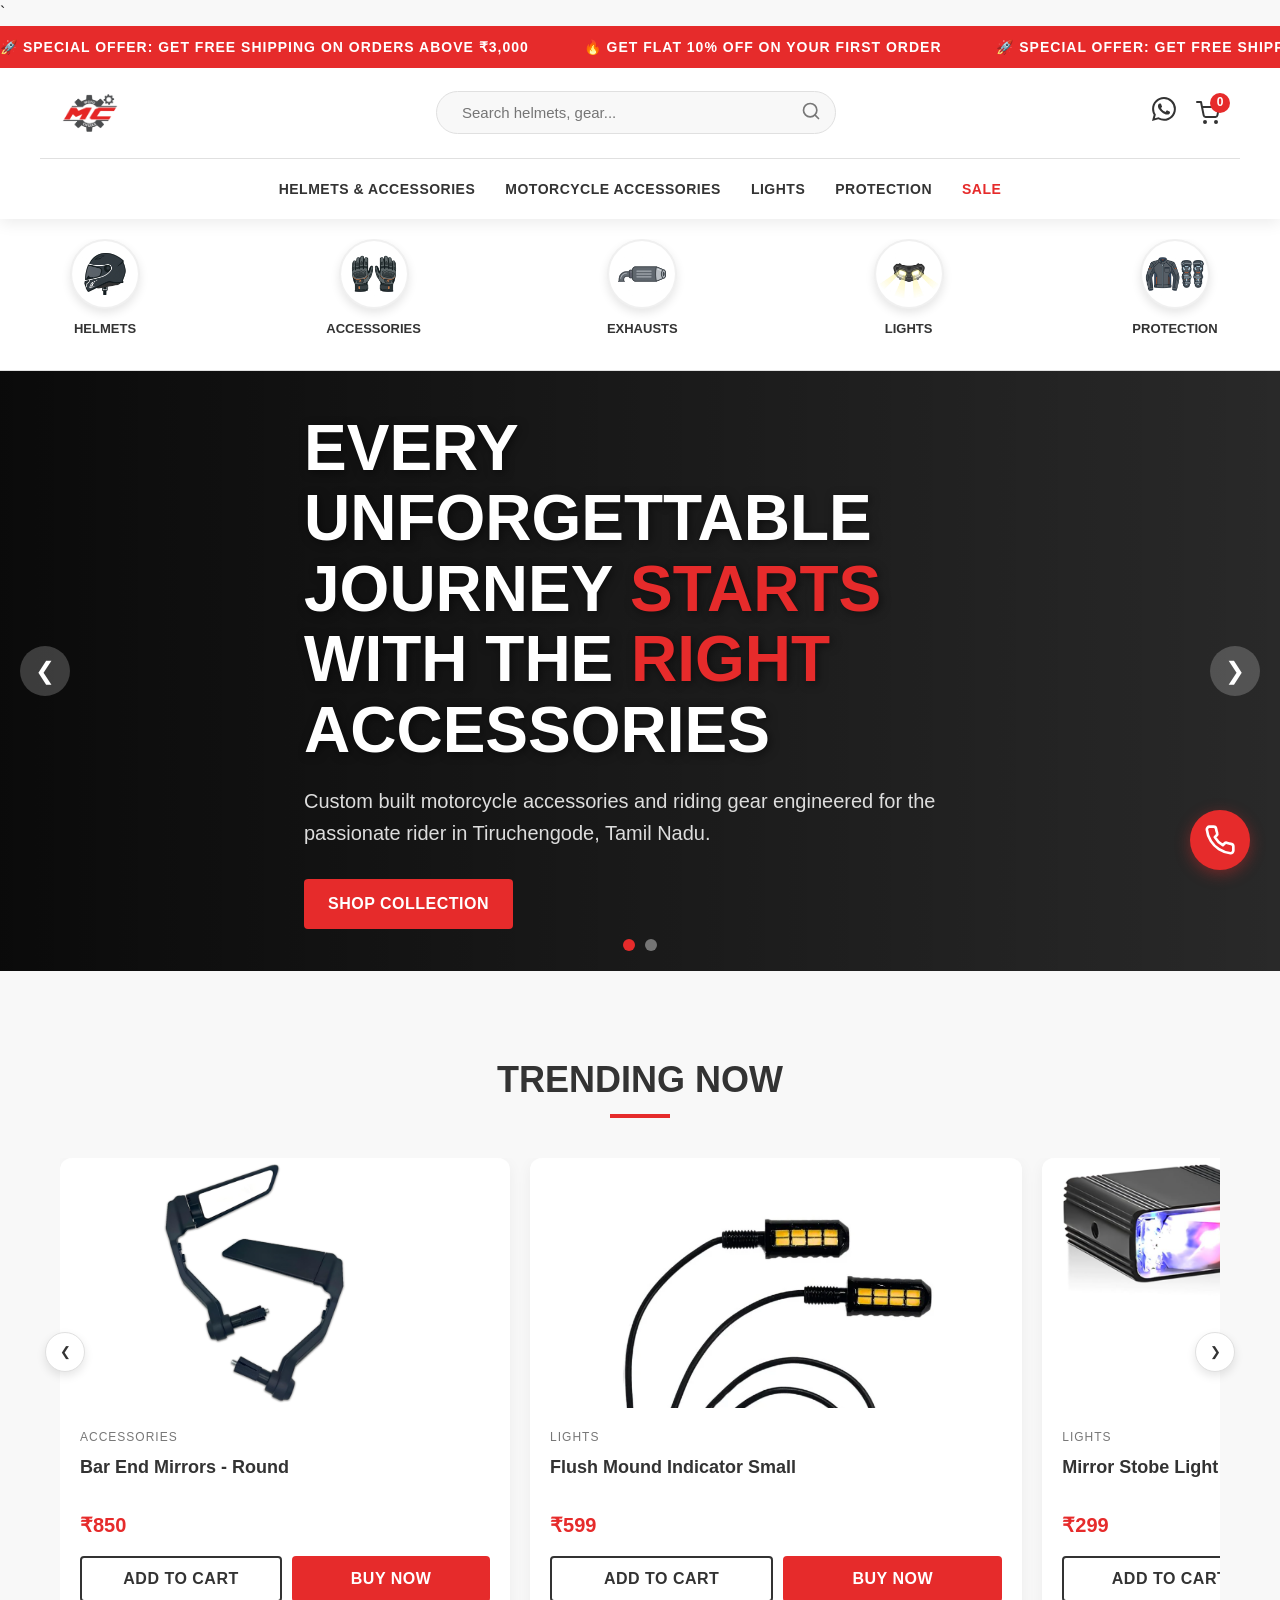
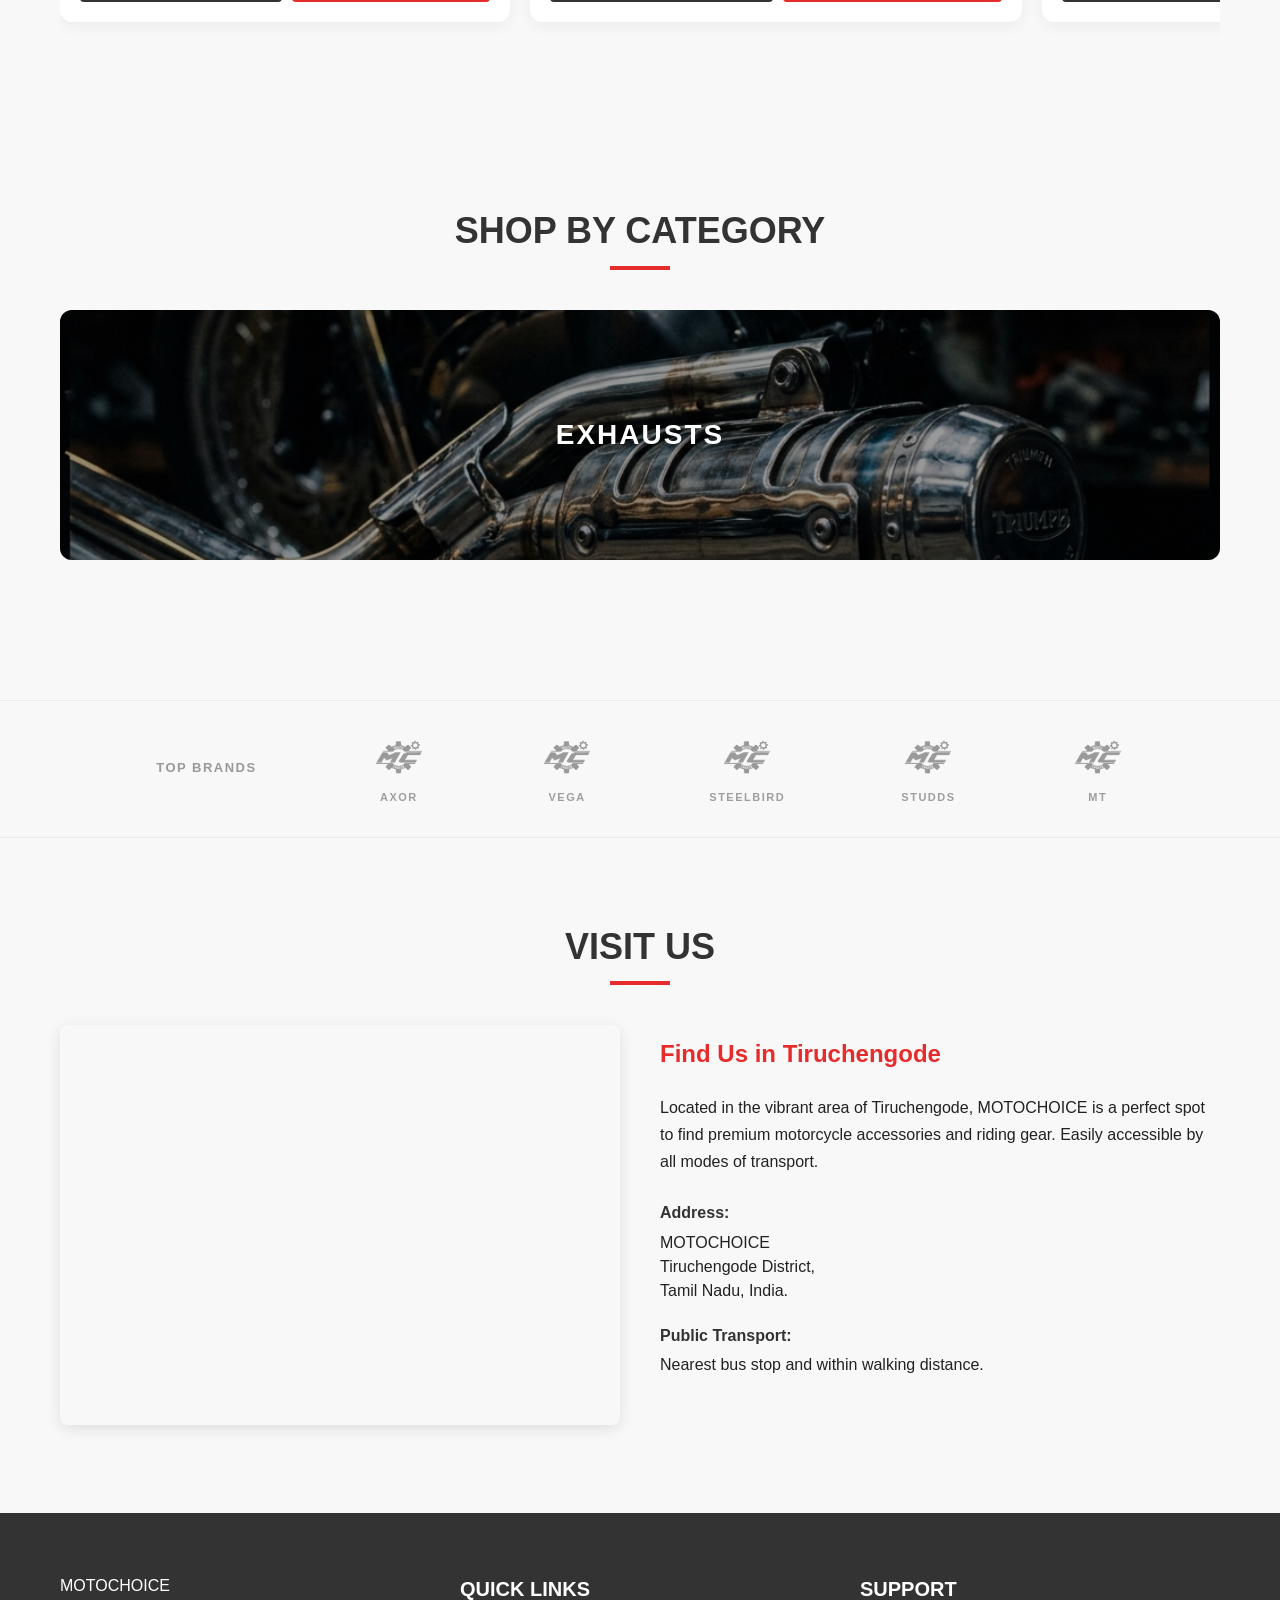
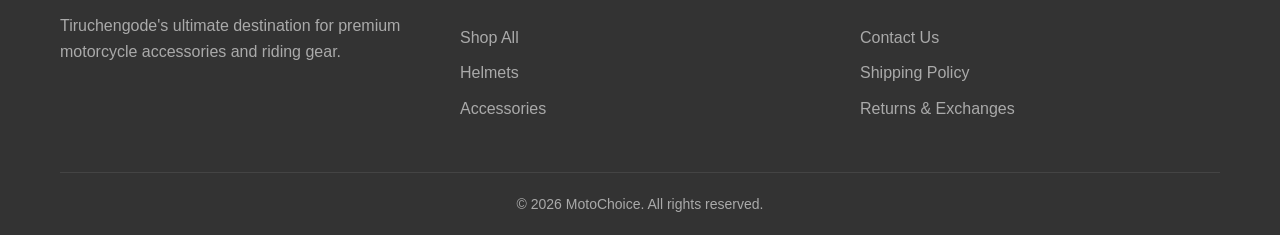
==== commit 819bcb08: "Add files via upload" ====
--- a/index.html
+++ b/index.html
@@ -18,7 +18,7 @@
     "@type": "MotorcycleDealer",
     "name": "MotoChoice",
     "description": "Premium motorcycle gear and accessories store serving riders across Tamil Nadu.",
-    "telephone": "+1234567890",
+    "telephone": "9043041043",
     "address": {
       "@type": "PostalAddress",
       "addressLocality": "Tiruchengode",
@@ -305,7 +305,7 @@
       `).join('');
     });
   </script>
-  <a class="floating-contact" href="tel:+1234567890" aria-label="Call Us">
+  <a class="floating-contact" href="tel:9043041043" aria-label="Call Us">
     <svg width="32" height="32" viewBox="0 0 24 24" fill="none" stroke="currentColor" stroke-width="2" stroke-linecap="round" stroke-linejoin="round"><path d="M22 16.92v3a2 2 0 0 1-2.18 2 19.79 19.79 0 0 1-8.63-3.07 19.5 19.5 0 0 1-6-6 19.79 19.79 0 0 1-3.07-8.67A2 2 0 0 1 4.11 2h3a2 2 0 0 1 2 1.72 12.84 12.84 0 0 0 .7 2.81 2 2 0 0 1-.45 2.11L8.09 9.91a16 16 0 0 0 6 6l1.27-1.27a2 2 0 0 1 2.11-.45 12.84 12.84 0 0 0 2.81.7A2 2 0 0 1 22 16.92z"></path></svg>
   </a>
 </body>
